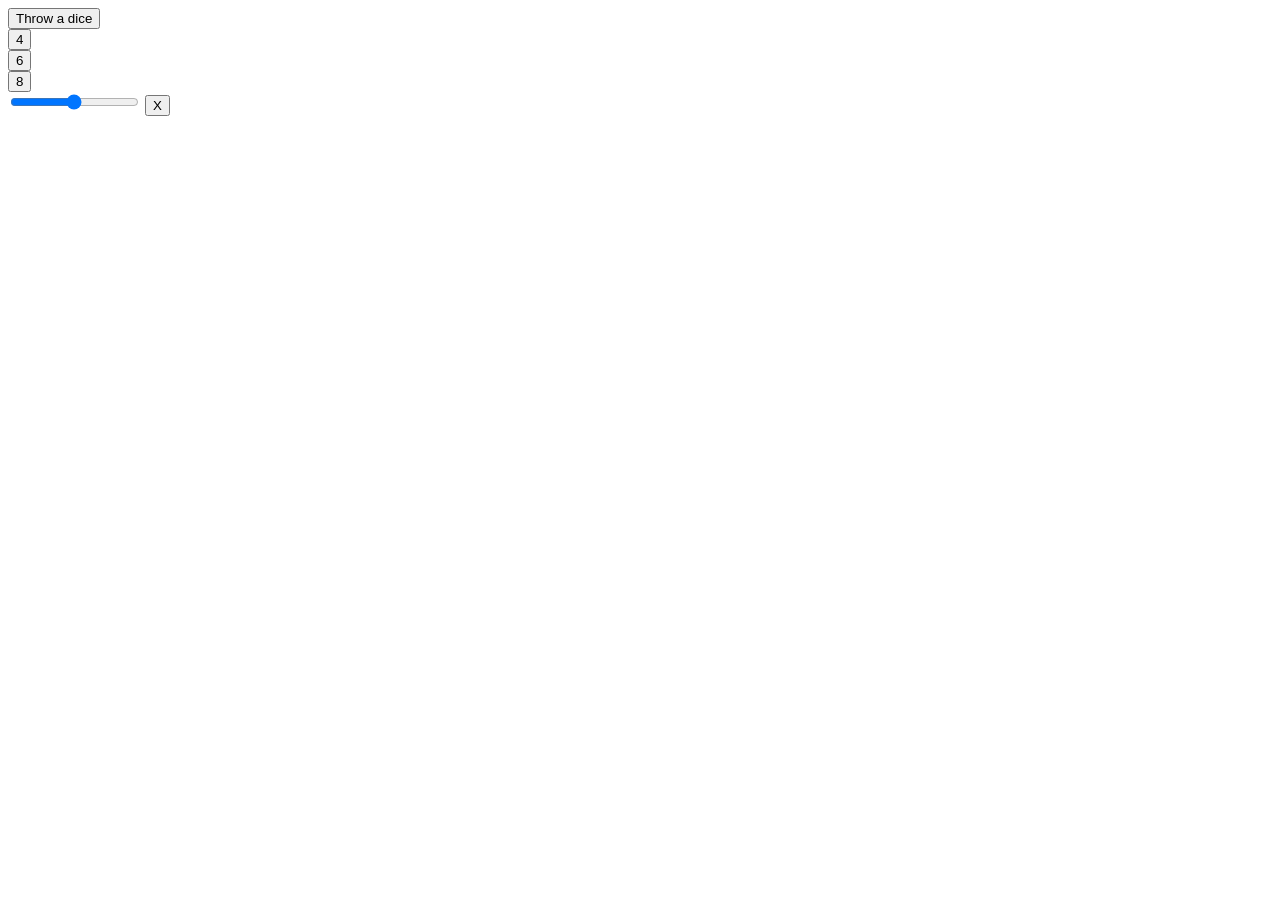
==== index.html @ 9ae0e4b1 "background color" ====
<!doctype html>

<head>
	<title>Throw a dice</title>
	<meta charset="utf-8">
	<meta name="author" content="Katharina Riesterer">
	<meta name="description" content="Here you can throw a dice">
	<script type="text/javascript" src="//wurfl.io/wurfl.js"></script> <!--for user agent sniffing-->
	<script src="script.js"></script>
	<!-- Stylesheet is dynamically loaded by JS function selectCSS() on page load.-->
</head>

<body onload="selectCSS();">

<button id="start" onClick="onClickStart('start');">Throw a dice</button>

<div class="table">
	<button id="dice4" class="dice" onClick="onClickStart('4');">4</button>
</div>

<div class="table">
	<button id="dice6" class="dice" onClick="onClickStart('6');">6</button>
</div>

<div class="table">
	<button id="dice8" class="dice" onClick="onClickStart('8');">8</button>
</div>

<div class="table">
	<input type="range" min="1" max="100" value="50" class="slider" id="slider" oninput="onSliderUpdate()">
	<button id="diceX" class="dice" onClick="onClickStart('X');">X</button>
</div>


</body>

</html>
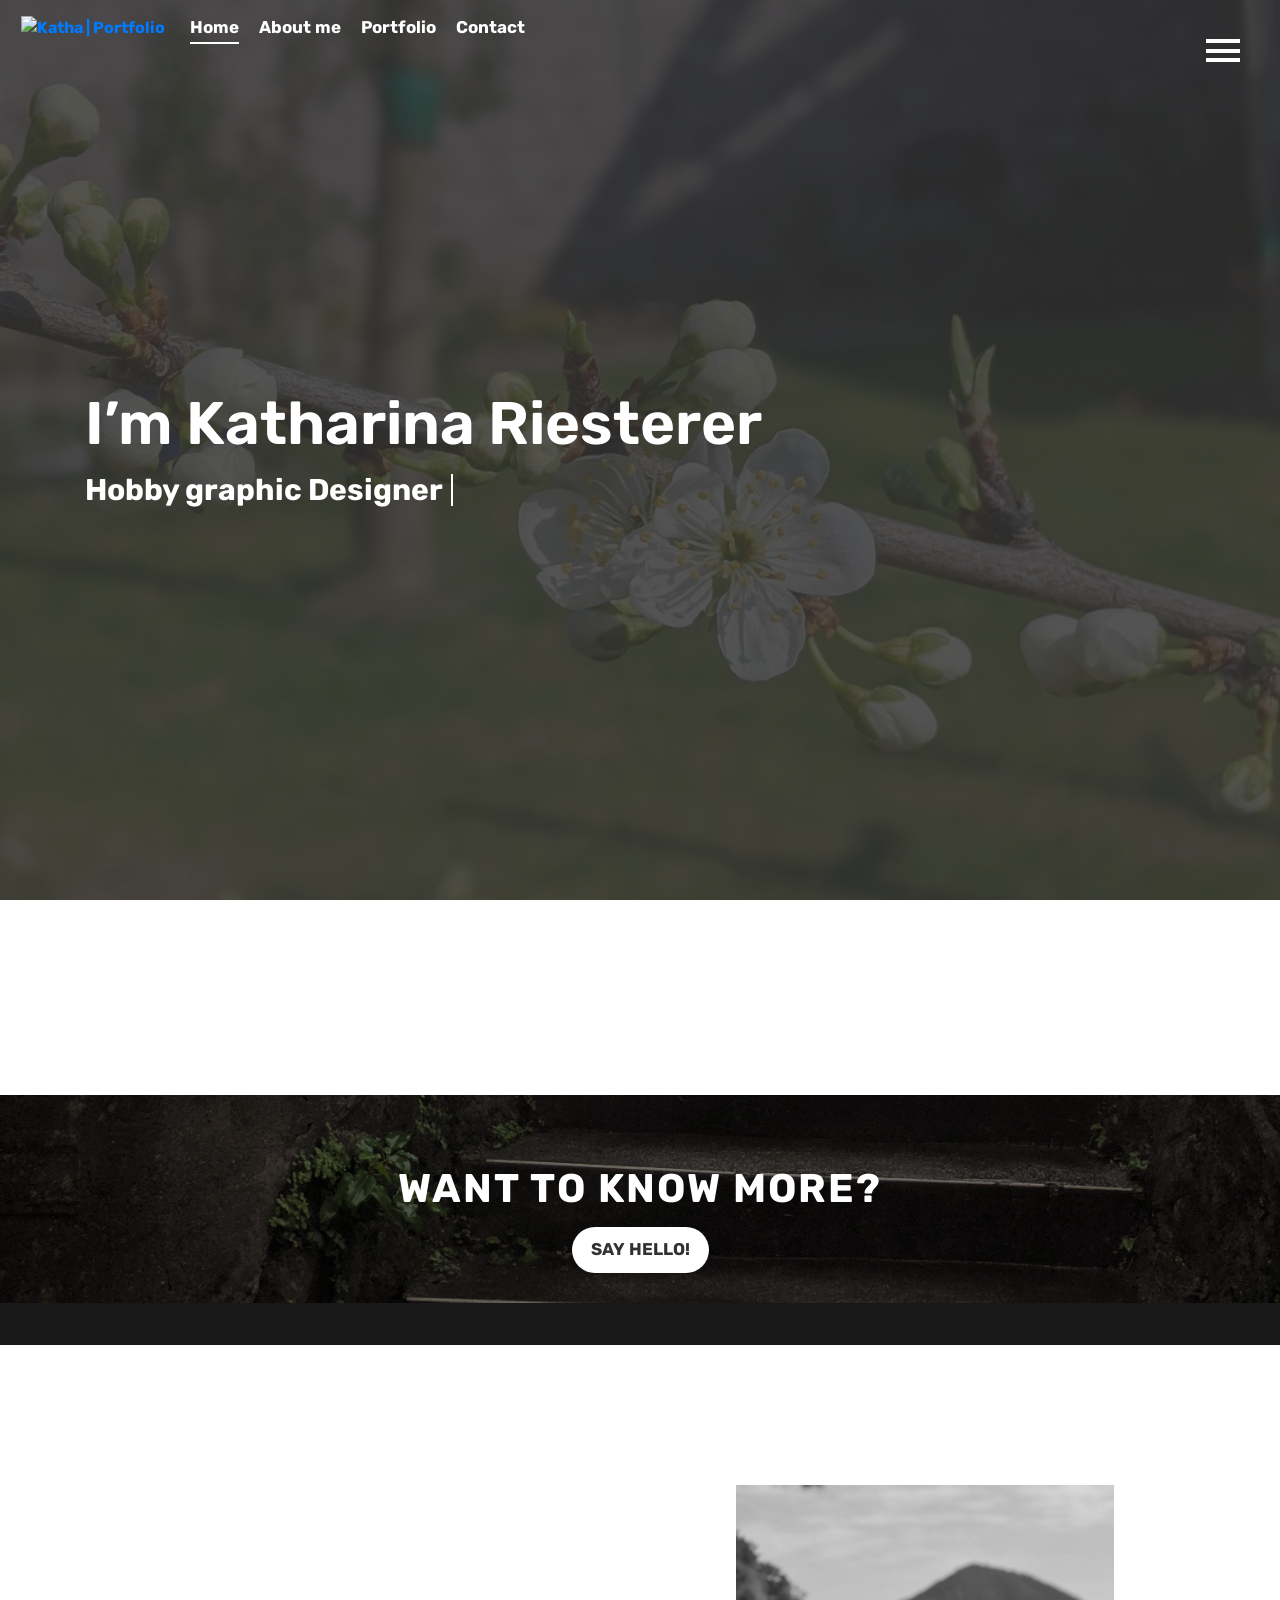
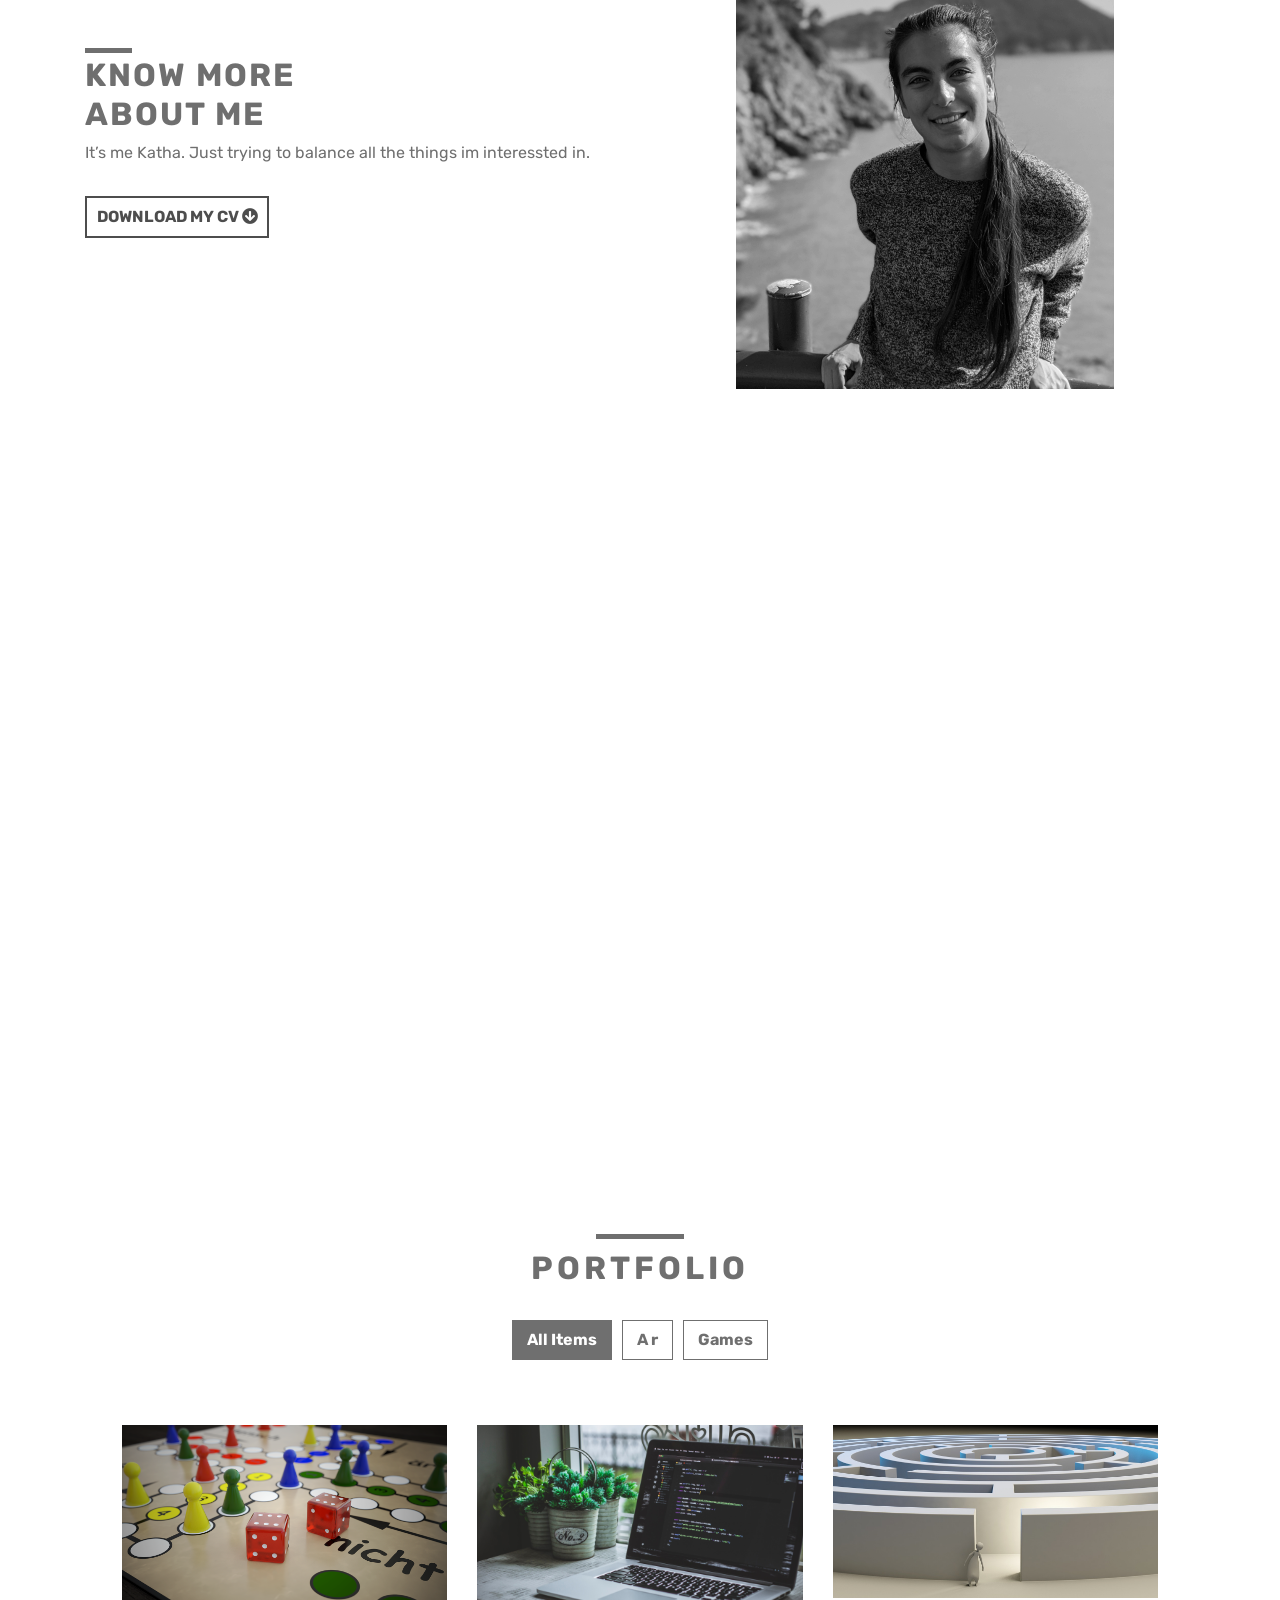
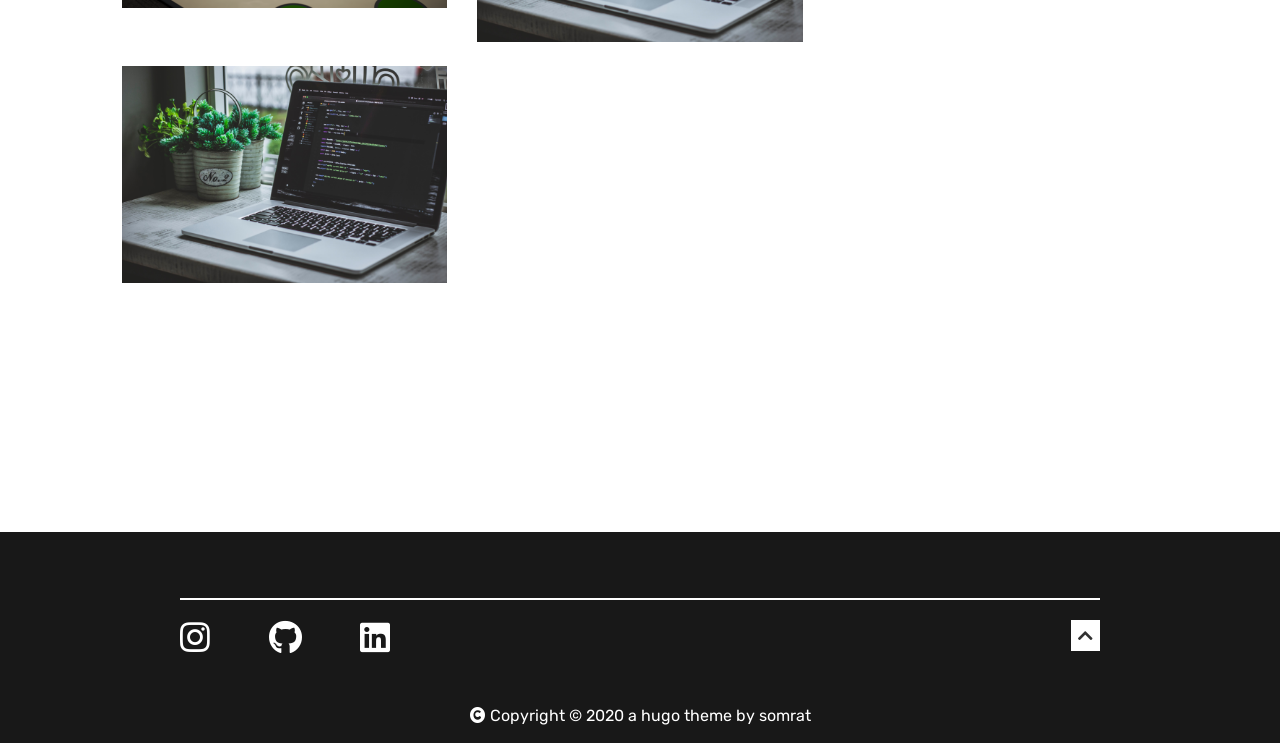
==== commit ae5a0666: "the new" ====
--- a/index.html
+++ b/index.html
@@ -1,37 +1,565 @@
-<!doctype html>
-
-<head>
-	<title>Throw a dice</title>
-	<meta charset="utf-8">
-	<meta name="author" content="Katharina Riesterer">
-	<meta name="description" content="Here you can throw a dice">
-	<script type="text/javascript" src="//wurfl.io/wurfl.js"></script> <!--for user agent sniffing-->
-	<script src="script.js"></script>
-	<!-- Stylesheet is dynamically loaded by JS function selectCSS() on page load.-->
-</head>
-
-<body onload="selectCSS();">
-
-<button id="start" onClick="onClickStart('start');">Throw a dice</button>
-
-<div class="table">
-	<button id="dice4" class="dice" onClick="onClickStart('4');">4</button>
+<!DOCTYPE html>
+<html lang="en-us"><head>
+  <meta charset="utf-8">
+  <title>Katha | Portfolio</title>
+
+  <!-- mobile responsive meta -->
+  <meta name="viewport" content="width=device-width, initial-scale=1, maximum-scale=1">
+  <meta name="description" content="This is meta description">
+  <meta name="author" content="somrat">
+  <meta name="generator" content="Hugo 0.79.0" />
+
+  <!-- plugins -->
+  
+  <link rel="stylesheet" href="https://KathaRies.github.io/plugins/bootstrap/bootstrap.min.css">
+  
+  <link rel="stylesheet" href="https://KathaRies.github.io/plugins/fontawesome/css/all.css">
+  
+  <link rel="stylesheet" href="https://KathaRies.github.io/plugins/hover/hover.css">
+  
+  <link rel="stylesheet" href="https://KathaRies.github.io/plugins/magnific-popup/magnific-popup.css">
+  
+  <link rel="stylesheet" href="https://KathaRies.github.io/plugins/owl-carousel/owl.carousel.min.css">
+  
+  <link rel="stylesheet" href="https://KathaRies.github.io/plugins/owl-carousel/owl.theme.default.min.css">
+  
+  <link rel="stylesheet" href="https://KathaRies.github.io/plugins/text-animation/text-animation.css">
+  
+  <link rel="stylesheet" href="https://fonts.googleapis.com/css?family=Rubik:300,400,500,700,900&amp;display=swap">
+  
+
+  <!-- Main Stylesheet -->
+  
+  <link rel="stylesheet" href="https://KathaRies.github.io/css/style.min.css" media="screen">
+
+  <!--Favicon-->
+  <link rel="shortcut icon" href="https://KathaRies.github.io/images/favicon.png" type="image/x-icon">
+  <link rel="icon" href="https://KathaRies.github.io/images/favicon.png" type="image/x-icon">
+
+</head><body>
+<!-- preloader start -->
+<div class="preloader">
+  
+  <img src="https://KathaRies.github.io/images/preloader.gif" alt="preloader">
+  
 </div>
-
-<div class="table">
-	<button id="dice6" class="dice" onClick="onClickStart('6');">6</button>
-</div>
-
-<div class="table">
-	<button id="dice8" class="dice" onClick="onClickStart('8');">8</button>
-</div>
-
-<div class="table">
-	<input type="range" min="1" max="100" value="50" class="slider" id="slider" oninput="onSliderUpdate()">
-	<button id="diceX" class="dice" onClick="onClickStart('X');">X</button>
-</div>
-
-
+<!-- preloader end -->
+
+
+
+
+
+<section class="menu menu-fix" id="menu">
+  <nav>
+    
+    <div class="menu-container">
+        <div class="desktop-menu-logo"><a href="/"><img class="img-fluid"
+              src="https://KathaRies.github.io" alt="Katha | Portfolio" id="desktop-logo"></a>
+        </div>
+      <ul class="desktop-menu list-inline mb-0" id="desktop-menu">
+        
+        <li class="menu-item hvr-underline-from-left 1"><a href="#home">Home</a></li>
+        
+        <li class="menu-item hvr-underline-from-left 2"><a href="#about">About me</a></li>
+        
+        <li class="menu-item hvr-underline-from-left 4"><a href="#portfolio">Portfolio</a></li>
+        
+        <li class="menu-item hvr-underline-from-left 6"><a href="#contact">Contact</a></li>
+        
+      </ul>
+      
+      
+
+      
+      <div class="mobile-menu">
+        <a class="menu-link">
+          <div class="mobile-menu-nav">
+            <span></span>
+            <span></span>
+            <span></span>
+          </div>
+        </a>
+        <div class="mobile-menu-logo"><a href="/"><img class="img-fluid"
+              src="https://KathaRies.github.io" alt="Katha | Portfolio"></a>
+        </div>
+        <div class="menu-slider">
+          <nav>
+            <ul class="mobile-menu-list">
+              
+              <li class="hvr-shutter-out-vertical mobile-menu-item 1"><a href="#home">Home</a></li>
+              
+              <li class="hvr-shutter-out-vertical mobile-menu-item 1"><a href="#about">About me</a></li>
+              
+              <li class="hvr-shutter-out-vertical mobile-menu-item 1"><a href="#portfolio">Portfolio</a></li>
+              
+              <li class="hvr-shutter-out-vertical mobile-menu-item 1"><a href="#contact">Contact</a></li>
+              
+            </ul>
+            
+            <ul class="mobile-menu-icons list-inline">
+              
+              <li><a href="https://www.instagram.com/katha.creates/"><i class="fab fa-instagram"></i></a></li>
+              
+              <li><a href="https://github.com/KathaRies"><i class="fab fa-github"></i></a></li>
+              
+              <li><a href="https://www.linkedin.com/in/katharina-riesterer-755841165/"><i class="fab fa-linkedin"></i></a></li>
+              
+            </ul>
+          </nav>
+        </div>
+      </div>
+    </div>
+  </nav>
+</section>
+
+
+
+<section class="header" id="home">
+  
+  <div class="slider-prev-button slider-button">
+    <i class="fa fa-angle-left"></i>
+  </div>
+  <div class="slider-next-button slider-button">
+    <i class="fa fa-angle-right"></i>
+  </div>
+  
+  <div class="owl-carousel owl-full-width owl-theme" id="background-slide">
+    
+    <div class="slider"><img class="img-fluid" src="https://KathaRies.github.io/images/slider/plants.jpg" alt="slider-background"></div>
+    
+    <div class="slider"><img class="img-fluid" src="https://KathaRies.github.io/images/slider/fall.jpg" alt="slider-background"></div>
+    
+    <div class="slider"><img class="img-fluid" src="https://KathaRies.github.io/images/slider/mountain.jpg" alt="slider-background"></div>
+    
+  </div>
+  <div class="container">
+    <div class="row content">
+      <div class="col-lg-8 col-lg-offset-2 col-sm-8 col-sm-offset-2 head-container">
+        <div class="head-holder">
+          <h1 class="introduction">I&rsquo;m Katharina Riesterer</h1>
+          <div class="animated-text">
+            <strong class="cd-headline clip">
+              <span class="cd-words-wrapper">
+                
+                <b  class="is-visible" >Pythonista</b>
+                
+                <b >Hobby graphic Designer</b>
+                
+                <b >Computer Visionary</b>
+                
+                <b >Blender Wannabe</b>
+                
+                <b >Plant lover</b>
+                
+              </span>
+            </strong>
+          </div>
+          
+        </div>
+      </div>
+    </div>
+  </div>
+  
+
+  
+  <div class="navigation-icon">
+    <input id="burger" type="checkbox" />
+    <label for="burger" class="burger-menu">
+      <span></span>
+      <span></span>
+      <span></span>
+    </label>
+  </div>
+  <div class="fullscreen-nav-container"
+    style="background-image: url('https://KathaRies.github.io/images/backgrounds/bay.jpg');">
+    <div class="container-fluid">
+      <div class="full-nav-container row">
+        <div class="full-nav-holder">
+          <div class="full-nav-content">
+            <div class="name">
+              <div class="first-name">Katharina</div>
+              <div class="last-name">Riesterer</div>
+            </div>
+            <div class="fulscreen-nav">
+              <ul class="list-inline fullscreen-nav-holder">
+                
+                <li><a class="text-uppercase" href="#home">Home</a></li>
+                
+                <li><a class="text-uppercase" href="#about">About me</a></li>
+                
+                <li><a class="text-uppercase" href="#portfolio">Portfolio</a></li>
+                
+                <li><a class="text-uppercase" href="#contact">Contact</a></li>
+                
+              </ul>
+            </div>
+            <div class="full-nav-icon-holder">
+              <ul class="full-nav-icons list-inline">
+                
+                <li><a href="https://www.instagram.com/katha.creates/"><i class="fab fa-instagram"></i></a></li>
+                
+                <li><a href="https://github.com/KathaRies"><i class="fab fa-github"></i></a></li>
+                
+                <li><a href="https://www.linkedin.com/in/katharina-riesterer-755841165/"><i class="fab fa-linkedin"></i></a></li>
+                
+              </ul>
+            </div>
+          </div>
+        </div>
+      </div>
+    </div>
+  </div>
+  
+</section>
+
+
+
+<section class="services" id="service">
+  
+
+  
+  
+  <div class="need-service wow fadeInUp" data-wow-duration="1.5s"
+    style="background-image: url('https://KathaRies.github.io/images/backgrounds/fog.jpg');">
+    <h1>WANT TO KNOW MORE?</h1>
+    
+    
+    
+    <a href="#contact">SAY HELLO!</a>
+    
+    
+  </div>
+  
+  
+</section>
+
+
+
+<section class="about-me" id="about">
+  <div class="container">
+    
+    
+    <div class="row about-me-holder">
+      <div class="col-lg-6 col-md-6 col-sm-6 about-me-text d-flex align-self-center">
+        <div class="text-holder wow fadeInUp" data-wow-duration="1.5s">
+          <h1>KNOW MORE <br> ABOUT ME</h1>
+          <p>It&rsquo;s me Katha. Just trying to balance all the things im interessted in.</p>
+          
+          
+
+          <a href="https://KathaRies.github.io" class="download-cv hvr-icon-hang" > DOWNLOAD MY CV &nbsp; &nbsp; &nbsp;</a>
+          
+          
+        </div>
+      </div>
+      
+      <div class="col-lg-6 col-sm-6 col-9 about-me-images wow fadeInUp" data-wow-duration="1.5s">
+        <img class="img-fluid" src="https://KathaRies.github.io/images/backgrounds/me.jpg" alt="about-me">
+      </div>
+      
+    </div>
+    
+    
+
+    <div class="row experience-skill">
+      
+      
+      <div class="col-lg-6 col-sm-6 col-11 experience wow fadeInUp" data-wow-duration="1.5s">
+        <h3>EXPERIENCE</h3>
+        <ul class="experience-chart">
+          
+          <li>
+            <div class="single-experience">
+              <h4>Bee Tracker</h4>
+               <span>Apic.ai |</span> 
+               <span>2020-2021</span> 
+               <p>Software engineering in python to achieve the best tracking of many bees.</p> 
+            </div>
+          </li>
+          
+          <li>
+            <div class="single-experience">
+              <h4>Research Assistant</h4>
+               <span>KIT - IPR |</span> 
+               <span>2018-2019</span> 
+               <p>Helping a hololens and a robot to find each other.</p> 
+            </div>
+          </li>
+          
+          <li>
+            <div class="single-experience">
+              <h4>CS Major</h4>
+               <span>KIT, KAIST |</span> 
+               <span>2008-2021</span> 
+               <p>studying</p> 
+            </div>
+          </li>
+          
+        </ul>
+      </div>
+      
+      
+
+      
+      
+      <div class="col-lg-6 col-sm-6 col-11 skill wow fadeInUp" data-wow-duration="1.5s">
+        <h3>SKILL</h3>
+        <div class="skill-progress-bar">
+          
+          <div class="clearfix">
+            <span class="skillbar-title">Python</span>
+            
+            <span class="skill-bar-percent">50%</span>
+            
+            <div class="skillbar" data-percent="50%">
+              <div class="skillbar-bar"></div>
+            </div>
+          </div>
+          
+          <div class="clearfix">
+            <span class="skillbar-title">Graphic and Motion Design</span>
+            
+            <span class="skill-bar-percent">15%</span>
+            
+            <div class="skillbar" data-percent="15%">
+              <div class="skillbar-bar"></div>
+            </div>
+          </div>
+          
+          <div class="clearfix">
+            <span class="skillbar-title">Computer Vision</span>
+            
+            <span class="skill-bar-percent">30%</span>
+            
+            <div class="skillbar" data-percent="30%">
+              <div class="skillbar-bar"></div>
+            </div>
+          </div>
+          
+          <div class="clearfix">
+            <span class="skillbar-title">AR - VR</span>
+            
+            <span class="skill-bar-percent">20%</span>
+            
+            <div class="skillbar" data-percent="20%">
+              <div class="skillbar-bar"></div>
+            </div>
+          </div>
+          
+          <div class="clearfix">
+            <span class="skillbar-title">Startups Karlsruhe</span>
+            
+            <span class="skill-bar-percent">40%</span>
+            
+            <div class="skillbar" data-percent="40%">
+              <div class="skillbar-bar"></div>
+            </div>
+          </div>
+          
+        </div>
+      </div>
+      
+      
+    </div>
+  </div>
+</section>
+
+
+
+<section class="certifications" id="certification">
+  
+
+</section>
+
+
+
+
+
+<section class="portfolio" id="portfolio">
+  <div class="container-fluid text-center">
+    <div class="row portfolio-holder text-left">
+      <div class="col-12 text-center">
+        <h1 class="wow fadeInUp" data-wow-duration="1.5s">PORTFOLIO</h1>
+        <div class="filtering wow fadeInUp" data-wow-duration="1.5s">
+          <ul class="portfolio-navigation">
+            <li data-filter="all" class="hvr-sweep-to-right active">All Items</li>
+            
+            
+            
+            
+            
+            
+            
+            
+            
+            
+            
+            <li data-filter="ar" class="hvr-sweep-to-right">A r</li>
+            
+            <li data-filter="games" class="hvr-sweep-to-right">Games</li>
+            
+          </ul>
+        </div>
+      </div>
+      <div class="col-lg-10 col-md-10 col-sm-10 col-10 mx-auto">
+        <div class="row filtr-container wow fadeInUp list" data-wow-duration="1.5s">
+          
+          <div class="col-lg-4 col-md-6 col-sm-6 col-12 filtr-item" data-category="ar">
+            <div class="item-holder">
+              <a href="https://KathaRies.github.io/images/portfolio/arludo.png" title="AR  LUDO">
+                  <img src="https://KathaRies.github.io/images/portfolio/arludo.png" alt="AR  LUDO">
+                <div class="item-caption">
+                  <h2>AR <br> LUDO</h2>
+                  <p>AR</p>
+                  <div class="item-created">Dec 2019</div>
+                </div>
+              </a>
+            </div>
+          </div>
+          
+          <div class="col-lg-4 col-md-6 col-sm-6 col-12 filtr-item" data-category="games">
+            <div class="item-holder">
+              <a href="https://KathaRies.github.io/images/portfolio/item1.jpg" title="Walk ">
+                  <img src="https://KathaRies.github.io/images/portfolio/item1.jpg" alt="Walk ">
+                <div class="item-caption">
+                  <h2>Walk <br></h2>
+                  <p>Games</p>
+                  <div class="item-created">Dec 2016</div>
+                </div>
+              </a>
+            </div>
+          </div>
+          
+          <div class="col-lg-4 col-md-6 col-sm-6 col-12 filtr-item" data-category="games">
+            <div class="item-holder">
+              <a href="https://KathaRies.github.io/images/portfolio/maze.jpg" title="aMaze ">
+                  <img src="https://KathaRies.github.io/images/portfolio/maze.jpg" alt="aMaze ">
+                <div class="item-caption">
+                  <h2>aMaze <br></h2>
+                  <p>Games</p>
+                  <div class="item-created">Mar 2018</div>
+                </div>
+              </a>
+            </div>
+          </div>
+          
+          <div class="col-lg-4 col-md-6 col-sm-6 col-12 filtr-item" data-category="games">
+            <div class="item-holder">
+              <a href="https://KathaRies.github.io/images/portfolio/item1.jpg" title="Flight  Game">
+                  <img src="https://KathaRies.github.io/images/portfolio/item1.jpg" alt="Flight  Game">
+                <div class="item-caption">
+                  <h2>Flight <br> Game</h2>
+                  <p>Games</p>
+                  <div class="item-created">Dec 2019</div>
+                </div>
+              </a>
+            </div>
+          </div>
+          
+        </div>
+      </div>
+    </div>
+  </div>
+</section>
+
+
+
+
+
+
+
+        
+        
+        <div class="fun-facts wow fadeInUp" data-wow-duration="1.5s">
+          
+          <div class="fun-fact-holder">
+            <img class="img-fluid" src="https://KathaRies.github.io/images/icons/works.png" alt="HANDS TO WORK">
+            <p class="fact-counter count" data-count="100">0</p>
+            <p>HANDS TO WORK</p>
+          </div>
+          
+          <div class="fun-fact-holder">
+            <img class="img-fluid" src="https://KathaRies.github.io/images/icons/happy.png" alt="STARTED CLIENT">
+            <p class="fact-counter count" data-count="200">0</p>
+            <p>STARTED CLIENT</p>
+          </div>
+          
+          <div class="fun-fact-holder">
+            <img class="img-fluid" src="https://KathaRies.github.io/images/icons/project.png" alt="FINISHED PROJECT">
+            <p class="fact-counter count" data-count="250">0</p>
+            <p>FINISHED PROJECT</p>
+          </div>
+          
+          <div class="fun-fact-holder">
+            <img class="img-fluid" src="https://KathaRies.github.io/images/icons/coffee.png" alt="CUPS OF TEA">
+            <p class="fact-counter count" data-count="150">0</p>
+            <p>CUPS OF TEA</p>
+          </div>
+          
+        </div>
+      </div>
+    </div>
+  </div>
+</section>
+
+
+
+
+
+
+<section class="contact" id="contact">
+  <div class="container">
+    
+    <div class="row">
+      <div class="footer col-lg-10 offset-lg-1">
+        <hr>
+        <ul class="footer-icons list-inline">
+          
+          <li><a href="https://www.instagram.com/katha.creates/" target="_blank"><i class="fab fa-instagram fa-inverse fa-2x"></i></a></li>
+          
+          <li><a href="https://github.com/KathaRies" target="_blank"><i class="fab fa-github fa-inverse fa-2x"></i></a></li>
+          
+          <li><a href="https://www.linkedin.com/in/katharina-riesterer-755841165/" target="_blank"><i class="fab fa-linkedin fa-inverse fa-2x"></i></a></li>
+          
+        </ul>
+        <div class="to-top">
+          <a href="#home"><i class="fa fa-chevron-up"></i></a>
+        </div>
+        <div class="credit">
+          <i class="fas fa-copyright"></i> Copyright © 2020 a hugo theme by <a href="https://somrat.netlify.com">somrat</a>
+        </div>
+      </div>
+    </div>
+  </div>
+</section>
+
+
+
+
+<!-- JS Plugins -->
+
+<script src="https://KathaRies.github.io/plugins/jQuery/jquery.min.js"></script>
+
+<script src="https://KathaRies.github.io/plugins/bootstrap/bootstrap.min.js"></script>
+
+<script src="https://KathaRies.github.io/plugins/wow.min.js"></script>
+
+<script src="https://KathaRies.github.io/plugins/text-animation/text-animation.js"></script>
+
+<script src="https://KathaRies.github.io/plugins/jquery.waypoints.min.js"></script>
+
+<script src="https://KathaRies.github.io/plugins/filterizr/jquery.filterizr.min.js"></script>
+
+<script src="https://KathaRies.github.io/plugins/magnific-popup/jquery.magnific-popup.min.js"></script>
+
+<script src="https://KathaRies.github.io/plugins/owl-carousel/owl.carousel.min.js"></script>
+
+
+<!-- Main Script -->
+
+<script src="https://KathaRies.github.io/js/script.min.js"></script>
+
+<!-- google analytics -->
 </body>
 
 </html>
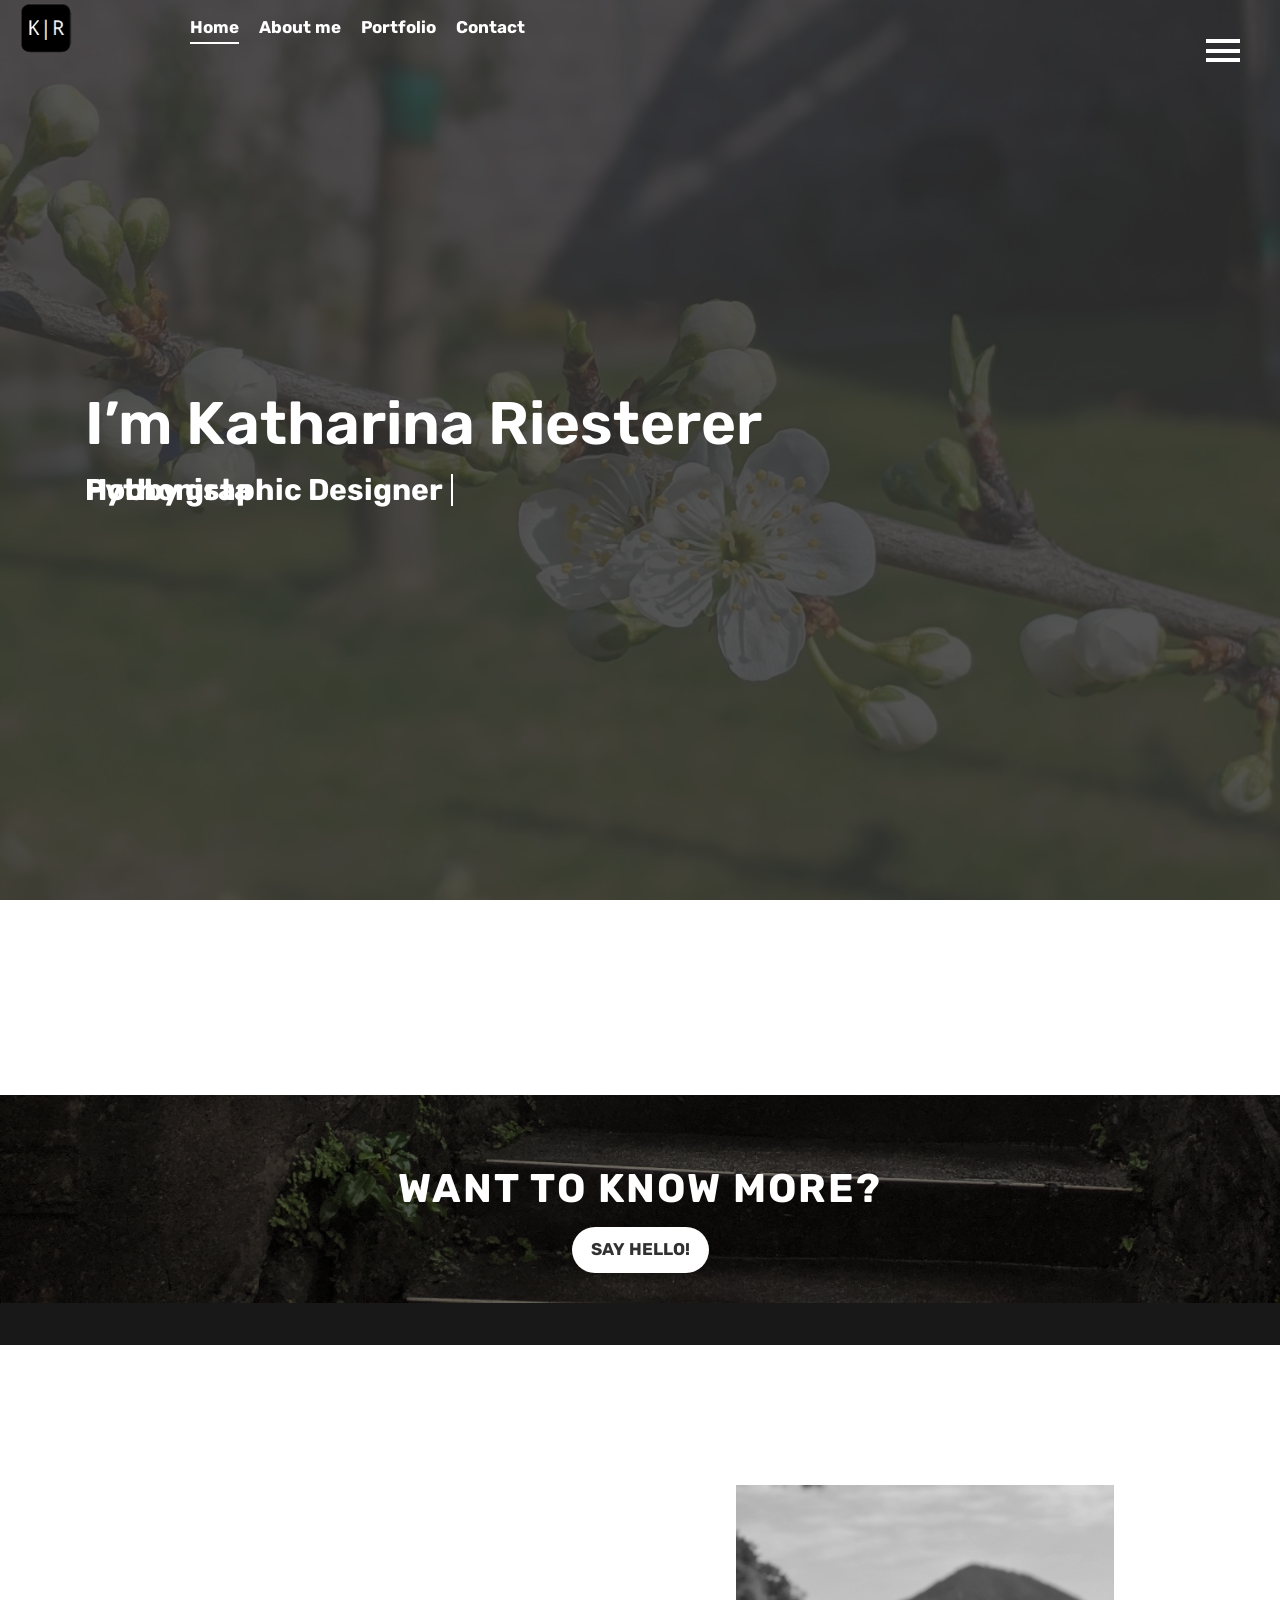
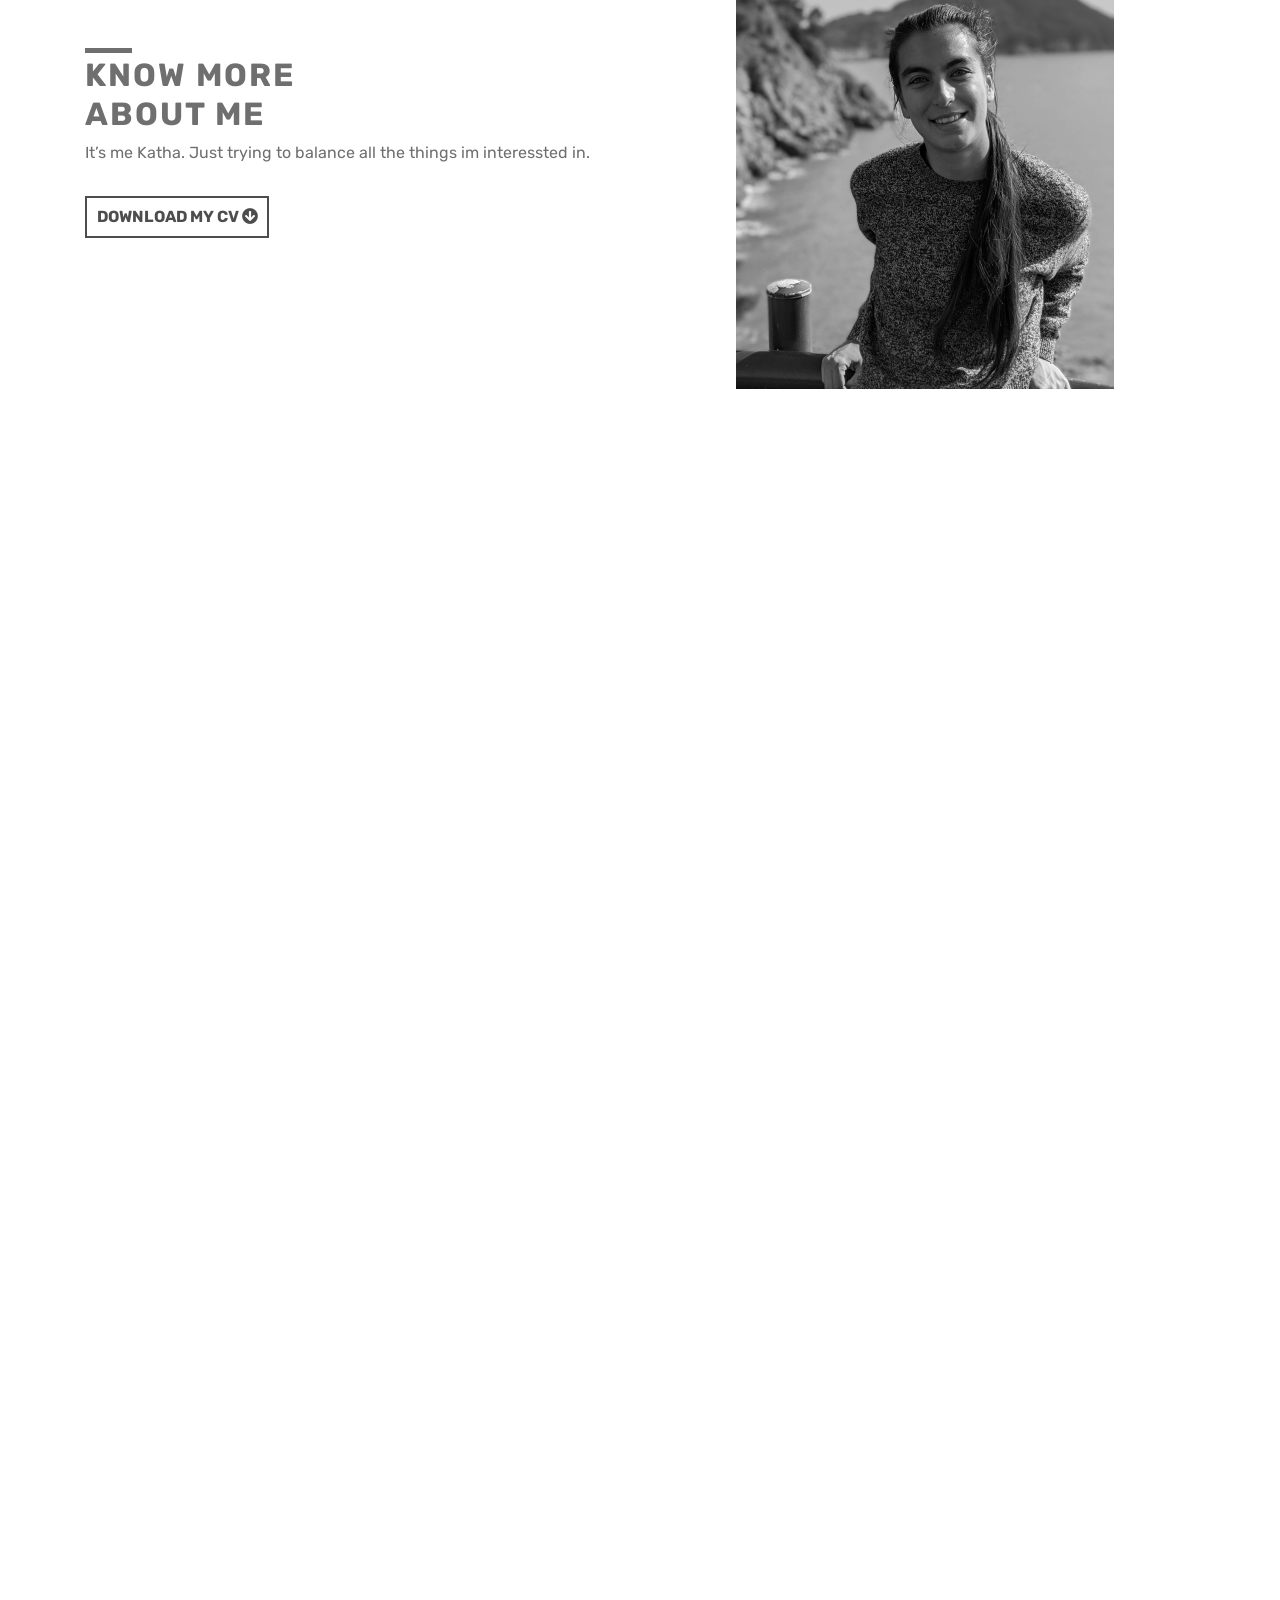
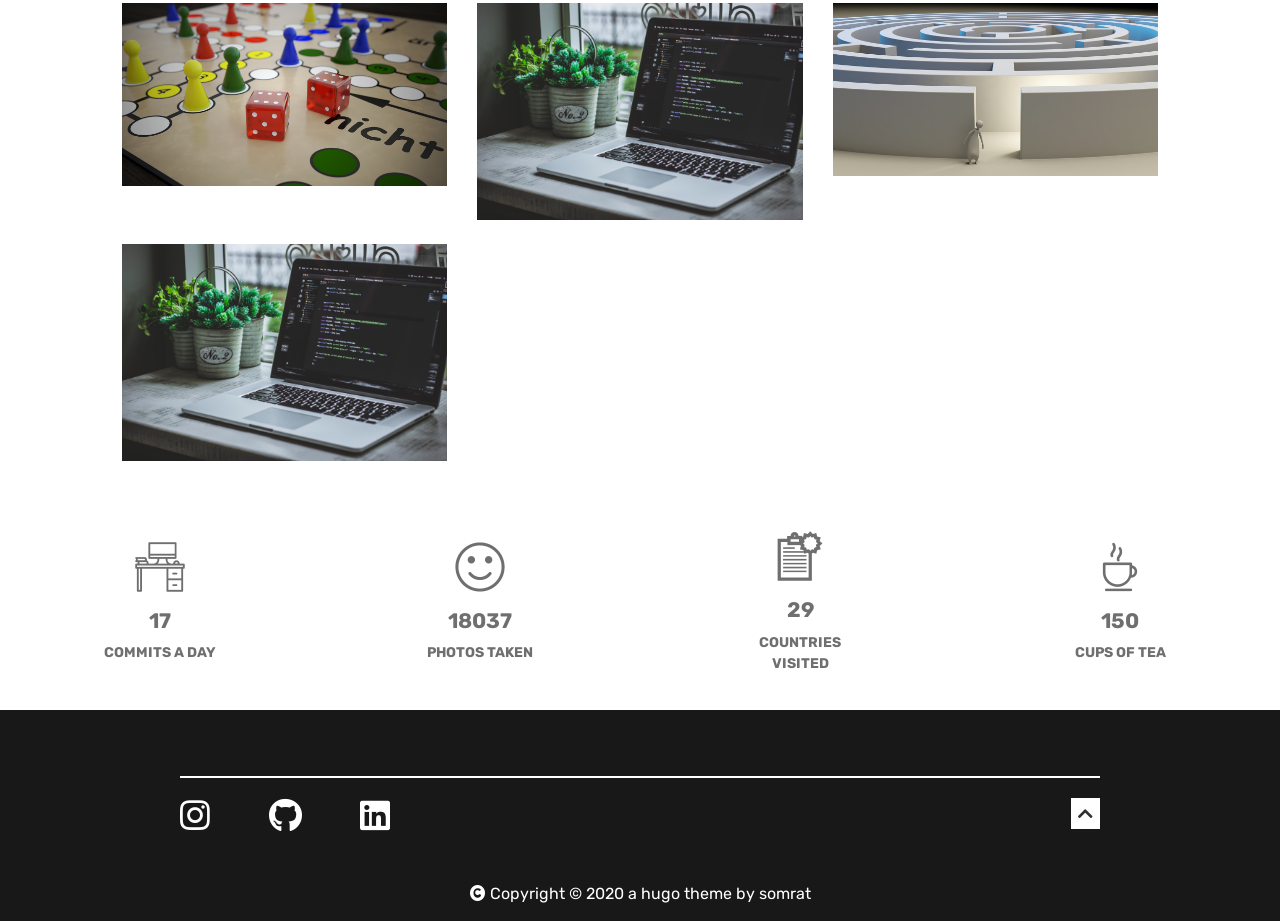
==== commit a0356e74: "add kr logo" ====
--- a/index.html
+++ b/index.html
@@ -54,7 +54,7 @@
     
     <div class="menu-container">
         <div class="desktop-menu-logo"><a href="/"><img class="img-fluid"
-              src="https://KathaRies.github.io" alt="Katha | Portfolio" id="desktop-logo"></a>
+              src="https://KathaRies.github.io/images/favicon.png" alt="Katha | Portfolio" id="desktop-logo"></a>
         </div>
       <ul class="desktop-menu list-inline mb-0" id="desktop-menu">
         
@@ -80,7 +80,7 @@
           </div>
         </a>
         <div class="mobile-menu-logo"><a href="/"><img class="img-fluid"
-              src="https://KathaRies.github.io" alt="Katha | Portfolio"></a>
+              src="https://KathaRies.github.io/images/favicon.png" alt="Katha | Portfolio"></a>
         </div>
         <div class="menu-slider">
           <nav>
@@ -150,6 +150,8 @@
                 <b >Blender Wannabe</b>
                 
                 <b >Plant lover</b>
+
+                <b >Kubernetes beginner</b>
                 
               </span>
             </strong>
@@ -267,6 +269,15 @@
       <div class="col-lg-6 col-sm-6 col-11 experience wow fadeInUp" data-wow-duration="1.5s">
         <h3>EXPERIENCE</h3>
         <ul class="experience-chart">
+
+          <li>
+            <div class="single-experience">
+              <h4>Web Engineer</h4>
+               <span>codesphere.com |</span> 
+               <span>2022-present</span> 
+               <p>Deploying pools of pods in kubernetes.</p> 
+            </div>
+          </li>
           
           <li>
             <div class="single-experience">
@@ -305,13 +316,33 @@
       <div class="col-lg-6 col-sm-6 col-11 skill wow fadeInUp" data-wow-duration="1.5s">
         <h3>SKILL</h3>
         <div class="skill-progress-bar">
+
+          <div class="clearfix">
+            <span class="skillbar-title">Kubernetes</span>
+            
+            <span class="skill-bar-percent">50%</span>
+            
+            <div class="skillbar" data-percent="50%">
+              <div class="skillbar-bar"></div>
+            </div>
+          </div>
+
+          <div class="clearfix">
+            <span class="skillbar-title">Typescript</span>
+            
+            <span class="skill-bar-percent">60%</span>
+            
+            <div class="skillbar" data-percent="60%">
+              <div class="skillbar-bar"></div>
+            </div>
+          </div>
           
           <div class="clearfix">
             <span class="skillbar-title">Python</span>
             
-            <span class="skill-bar-percent">50%</span>
-            
-            <div class="skillbar" data-percent="50%">
+            <span class="skill-bar-percent">70%</span>
+            
+            <div class="skillbar" data-percent="70%">
               <div class="skillbar-bar"></div>
             </div>
           </div>
@@ -383,16 +414,6 @@
         <div class="filtering wow fadeInUp" data-wow-duration="1.5s">
           <ul class="portfolio-navigation">
             <li data-filter="all" class="hvr-sweep-to-right active">All Items</li>
-            
-            
-            
-            
-            
-            
-            
-            
-            
-            
             
             <li data-filter="ar" class="hvr-sweep-to-right">A r</li>
             
@@ -473,21 +494,21 @@
         <div class="fun-facts wow fadeInUp" data-wow-duration="1.5s">
           
           <div class="fun-fact-holder">
-            <img class="img-fluid" src="https://KathaRies.github.io/images/icons/works.png" alt="HANDS TO WORK">
-            <p class="fact-counter count" data-count="100">0</p>
-            <p>HANDS TO WORK</p>
+            <img class="img-fluid" src="https://KathaRies.github.io/images/icons/works.png" alt="COMMITS A DAY">
+            <p class="fact-counter count" data-count="17">0</p>
+            <p>COMMITS A DAY</p>
           </div>
           
           <div class="fun-fact-holder">
-            <img class="img-fluid" src="https://KathaRies.github.io/images/icons/happy.png" alt="STARTED CLIENT">
-            <p class="fact-counter count" data-count="200">0</p>
-            <p>STARTED CLIENT</p>
+            <img class="img-fluid" src="https://KathaRies.github.io/images/icons/happy.png" alt="PHOTOS TAKEN">
+            <p class="fact-counter count" data-count="18037">0</p>
+            <p>PHOTOS TAKEN</p>
           </div>
           
           <div class="fun-fact-holder">
-            <img class="img-fluid" src="https://KathaRies.github.io/images/icons/project.png" alt="FINISHED PROJECT">
-            <p class="fact-counter count" data-count="250">0</p>
-            <p>FINISHED PROJECT</p>
+            <img class="img-fluid" src="https://KathaRies.github.io/images/icons/project.png" alt="COUNTRIES VISITED">
+            <p class="fact-counter count" data-count="29">0</p>
+            <p>COUNTRIES VISITED</p>
           </div>
           
           <div class="fun-fact-holder">
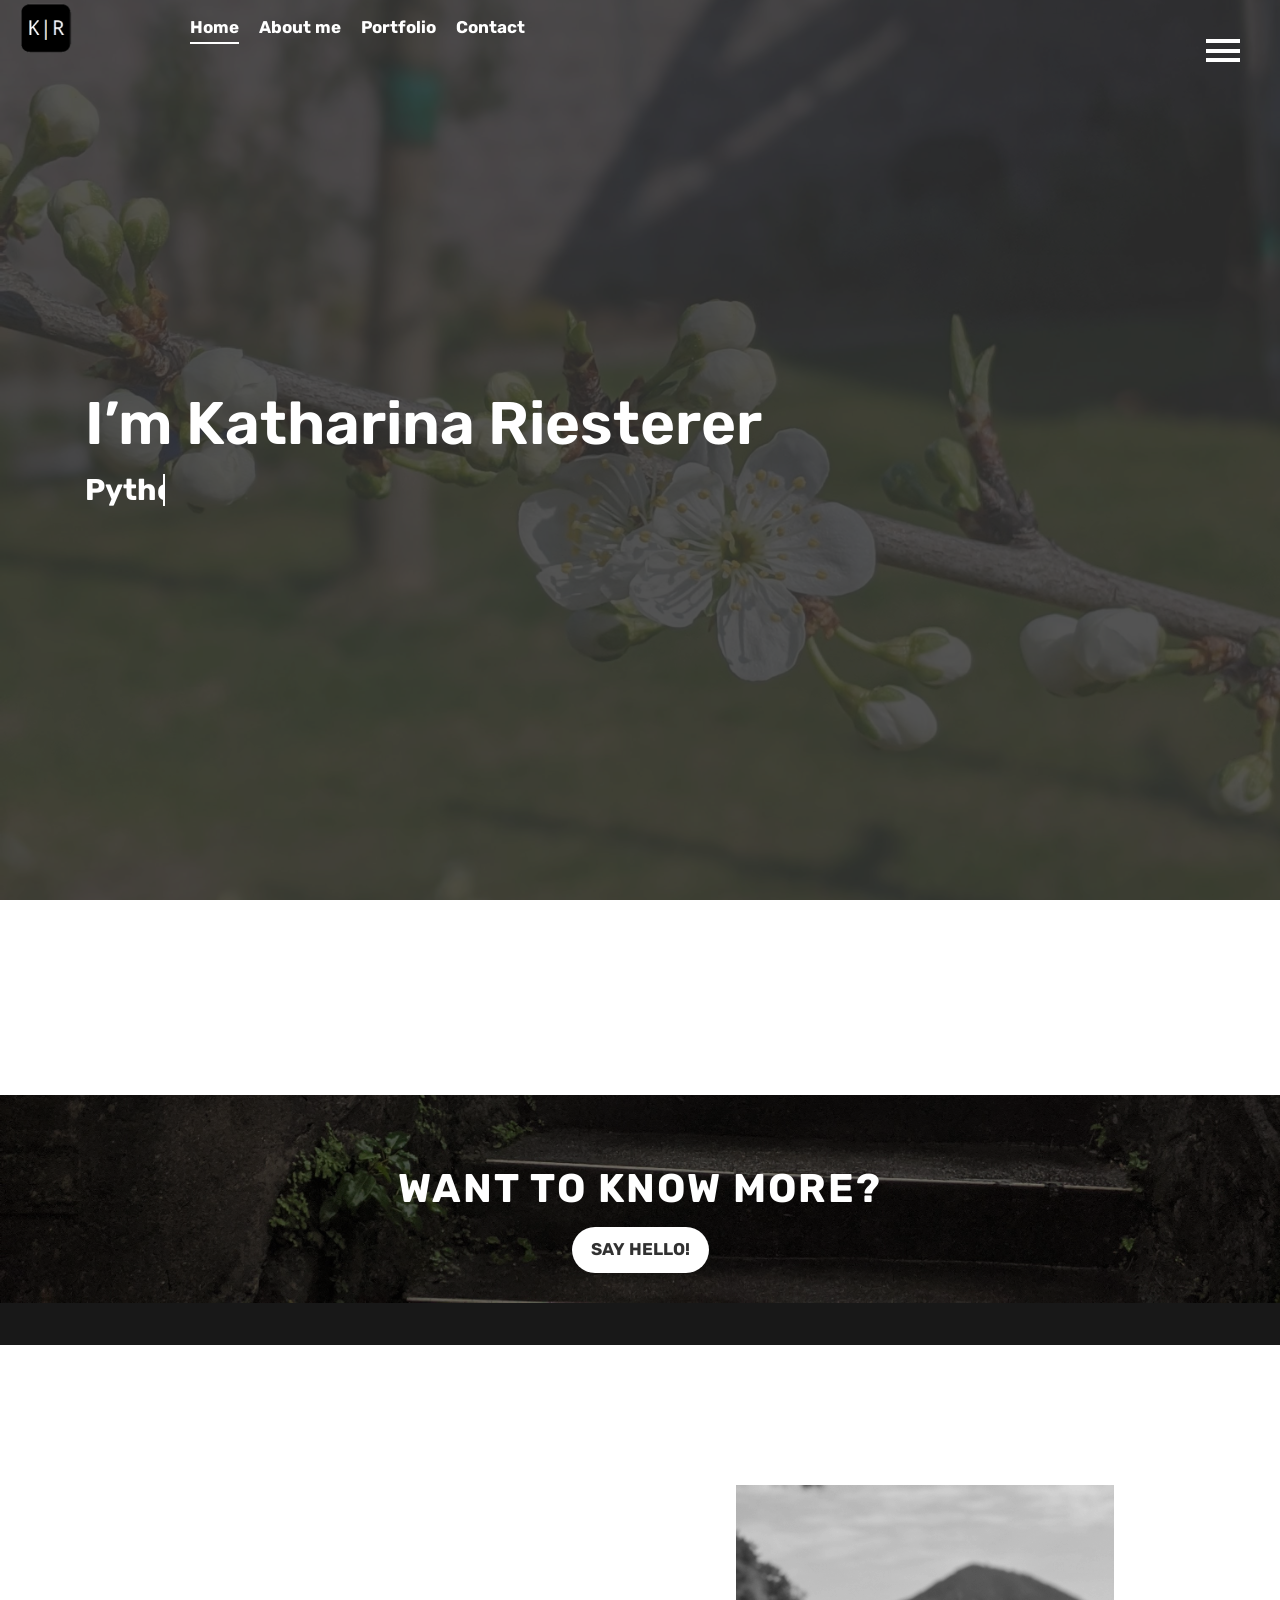
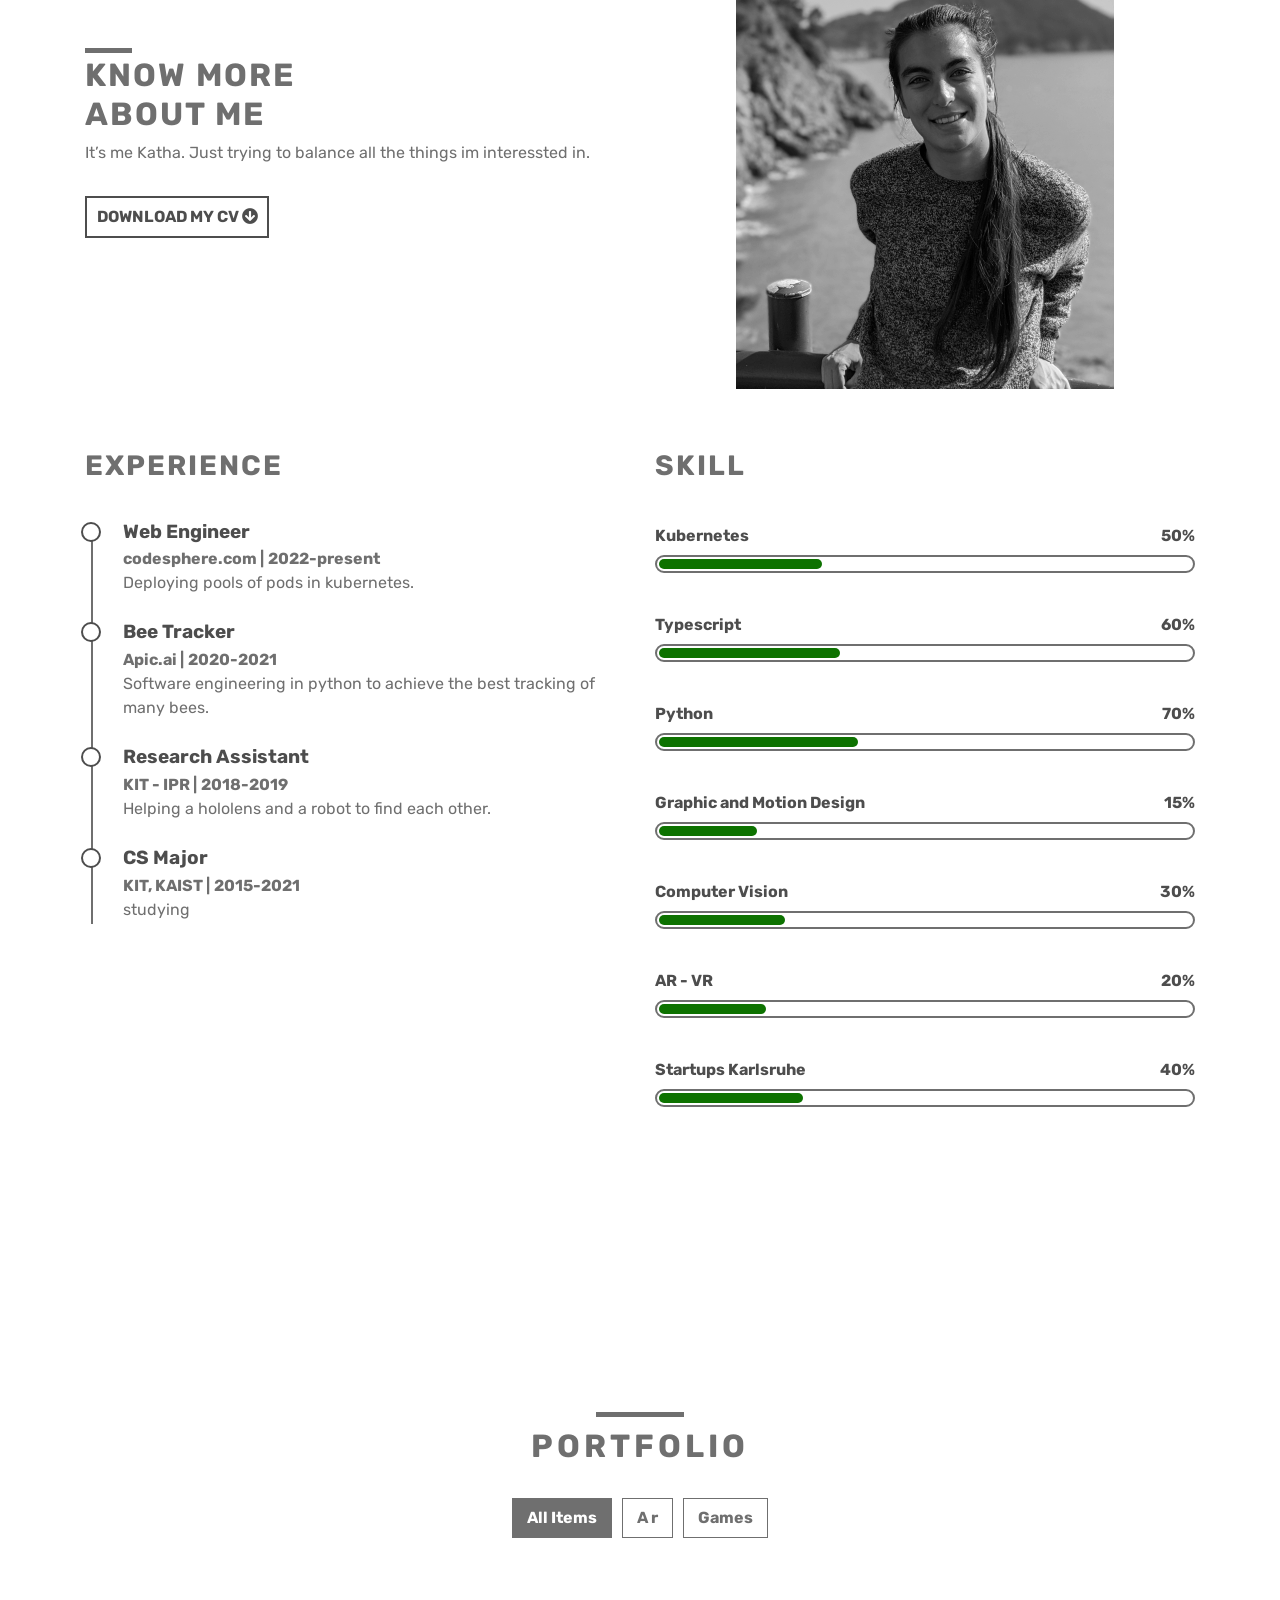
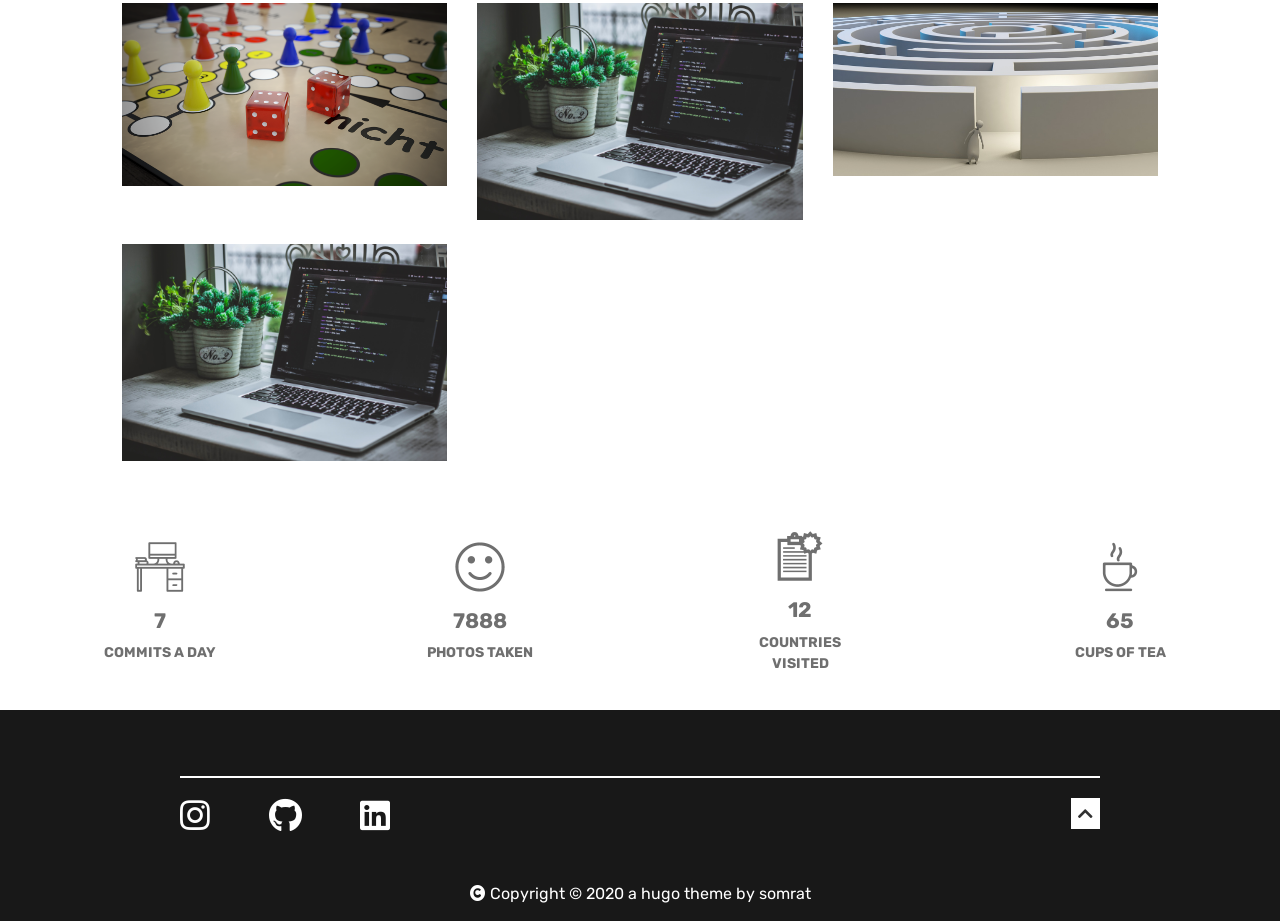
==== commit 84022ea0: "fix uni date" ====
--- a/index.html
+++ b/index.html
@@ -301,7 +301,7 @@
             <div class="single-experience">
               <h4>CS Major</h4>
                <span>KIT, KAIST |</span> 
-               <span>2008-2021</span> 
+               <span>2015-2021</span> 
                <p>studying</p> 
             </div>
           </li>
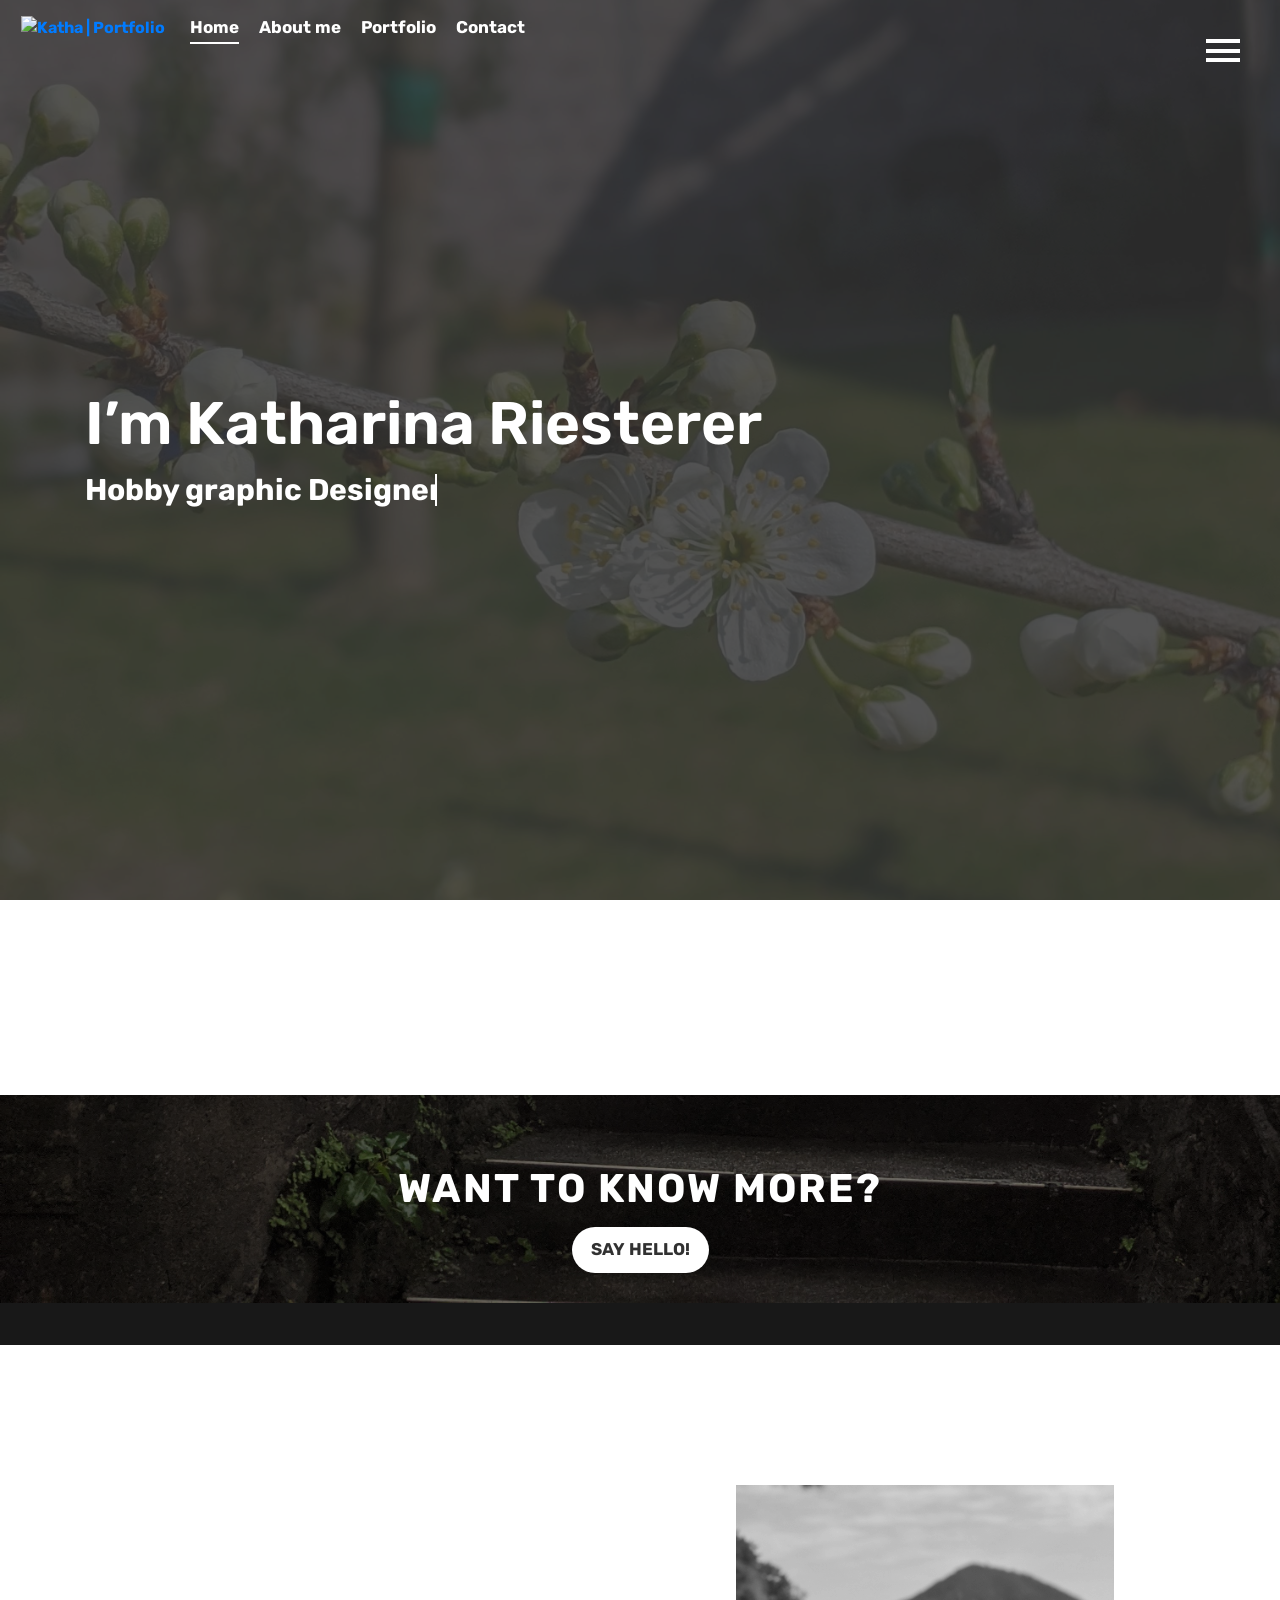
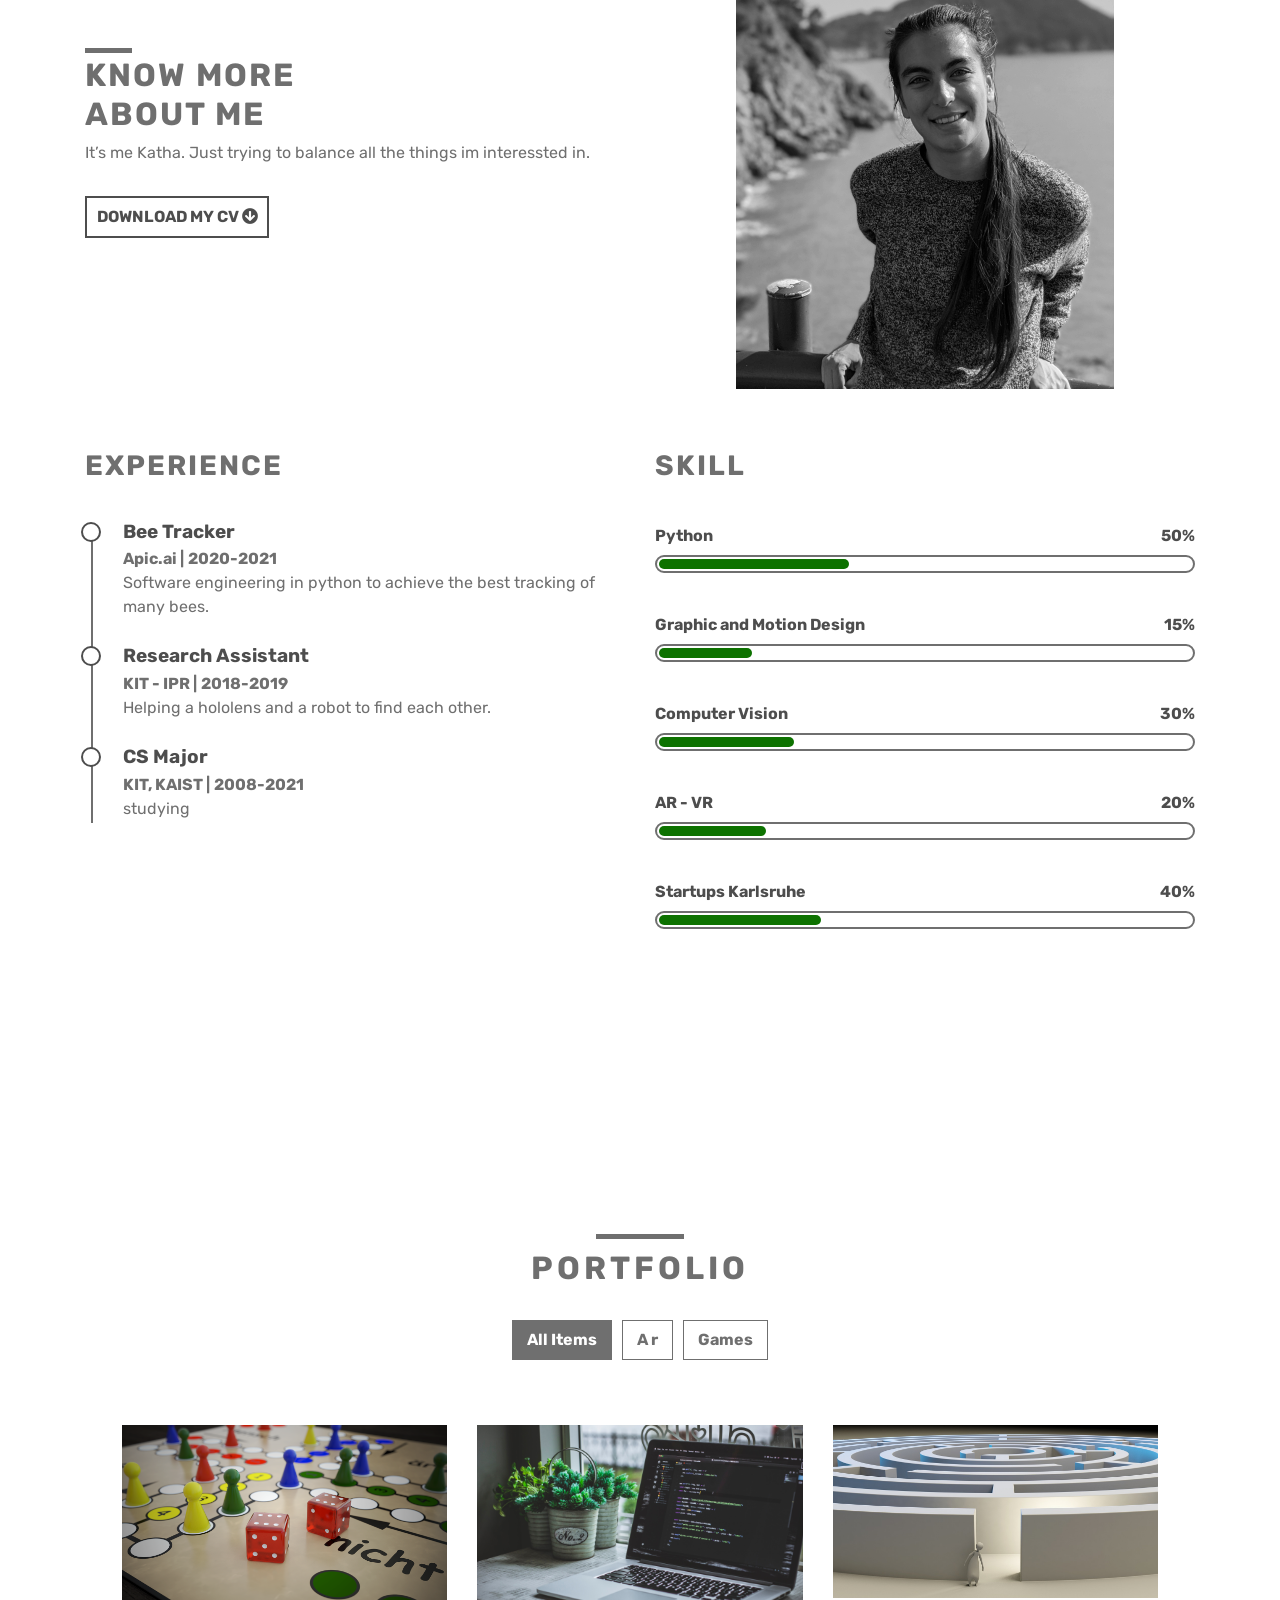
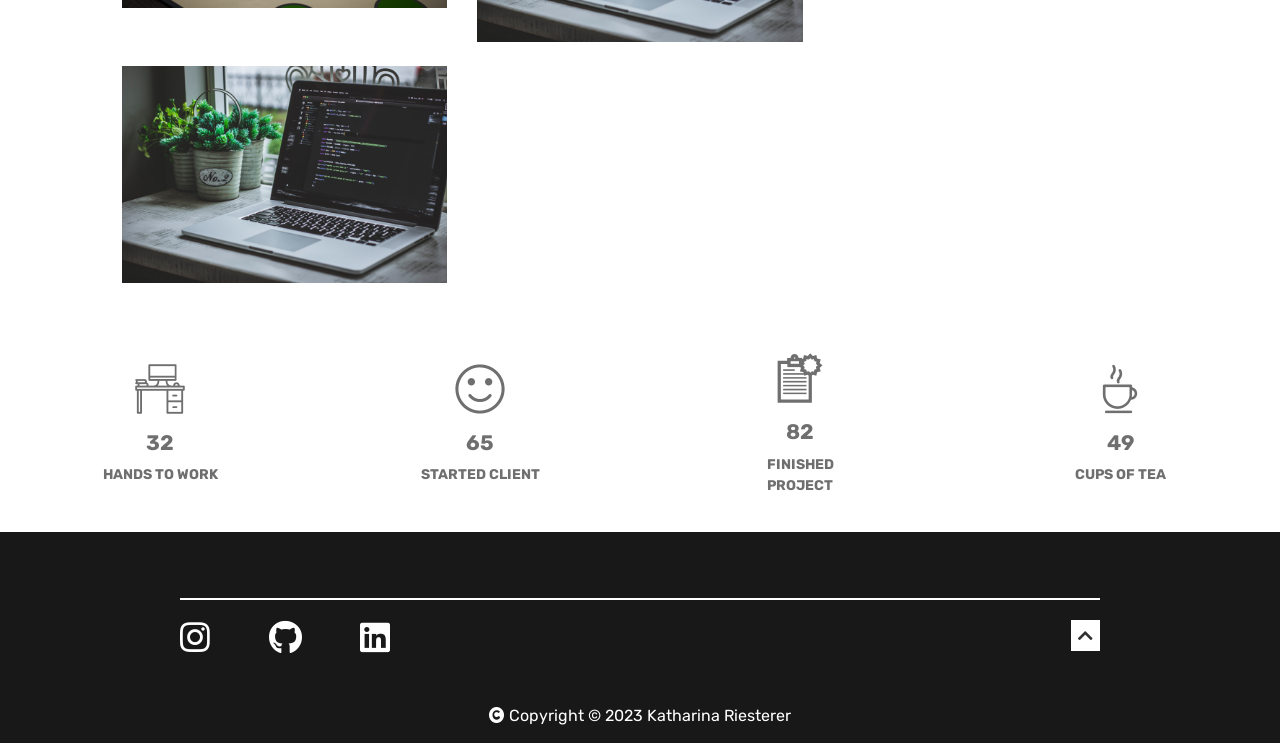
==== commit e07f2fba: "copyright" ====
--- a/index.html
+++ b/index.html
@@ -54,7 +54,7 @@
     
     <div class="menu-container">
         <div class="desktop-menu-logo"><a href="/"><img class="img-fluid"
-              src="https://KathaRies.github.io/images/favicon.png" alt="Katha | Portfolio" id="desktop-logo"></a>
+              src="https://KathaRies.github.io" alt="Katha | Portfolio" id="desktop-logo"></a>
         </div>
       <ul class="desktop-menu list-inline mb-0" id="desktop-menu">
         
@@ -80,7 +80,7 @@
           </div>
         </a>
         <div class="mobile-menu-logo"><a href="/"><img class="img-fluid"
-              src="https://KathaRies.github.io/images/favicon.png" alt="Katha | Portfolio"></a>
+              src="https://KathaRies.github.io" alt="Katha | Portfolio"></a>
         </div>
         <div class="menu-slider">
           <nav>
@@ -150,8 +150,6 @@
                 <b >Blender Wannabe</b>
                 
                 <b >Plant lover</b>
-
-                <b >Kubernetes beginner</b>
                 
               </span>
             </strong>
@@ -269,15 +267,6 @@
       <div class="col-lg-6 col-sm-6 col-11 experience wow fadeInUp" data-wow-duration="1.5s">
         <h3>EXPERIENCE</h3>
         <ul class="experience-chart">
-
-          <li>
-            <div class="single-experience">
-              <h4>Web Engineer</h4>
-               <span>codesphere.com |</span> 
-               <span>2022-present</span> 
-               <p>Deploying pools of pods in kubernetes.</p> 
-            </div>
-          </li>
           
           <li>
             <div class="single-experience">
@@ -301,7 +290,7 @@
             <div class="single-experience">
               <h4>CS Major</h4>
                <span>KIT, KAIST |</span> 
-               <span>2015-2021</span> 
+               <span>2008-2021</span> 
                <p>studying</p> 
             </div>
           </li>
@@ -316,33 +305,13 @@
       <div class="col-lg-6 col-sm-6 col-11 skill wow fadeInUp" data-wow-duration="1.5s">
         <h3>SKILL</h3>
         <div class="skill-progress-bar">
-
-          <div class="clearfix">
-            <span class="skillbar-title">Kubernetes</span>
-            
-            <span class="skill-bar-percent">50%</span>
-            
-            <div class="skillbar" data-percent="50%">
-              <div class="skillbar-bar"></div>
-            </div>
-          </div>
-
-          <div class="clearfix">
-            <span class="skillbar-title">Typescript</span>
-            
-            <span class="skill-bar-percent">60%</span>
-            
-            <div class="skillbar" data-percent="60%">
-              <div class="skillbar-bar"></div>
-            </div>
-          </div>
           
           <div class="clearfix">
             <span class="skillbar-title">Python</span>
             
-            <span class="skill-bar-percent">70%</span>
-            
-            <div class="skillbar" data-percent="70%">
+            <span class="skill-bar-percent">50%</span>
+            
+            <div class="skillbar" data-percent="50%">
               <div class="skillbar-bar"></div>
             </div>
           </div>
@@ -414,6 +383,16 @@
         <div class="filtering wow fadeInUp" data-wow-duration="1.5s">
           <ul class="portfolio-navigation">
             <li data-filter="all" class="hvr-sweep-to-right active">All Items</li>
+            
+            
+            
+            
+            
+            
+            
+            
+            
+            
             
             <li data-filter="ar" class="hvr-sweep-to-right">A r</li>
             
@@ -494,21 +473,21 @@
         <div class="fun-facts wow fadeInUp" data-wow-duration="1.5s">
           
           <div class="fun-fact-holder">
-            <img class="img-fluid" src="https://KathaRies.github.io/images/icons/works.png" alt="COMMITS A DAY">
-            <p class="fact-counter count" data-count="17">0</p>
-            <p>COMMITS A DAY</p>
+            <img class="img-fluid" src="https://KathaRies.github.io/images/icons/works.png" alt="HANDS TO WORK">
+            <p class="fact-counter count" data-count="100">0</p>
+            <p>HANDS TO WORK</p>
           </div>
           
           <div class="fun-fact-holder">
-            <img class="img-fluid" src="https://KathaRies.github.io/images/icons/happy.png" alt="PHOTOS TAKEN">
-            <p class="fact-counter count" data-count="18037">0</p>
-            <p>PHOTOS TAKEN</p>
+            <img class="img-fluid" src="https://KathaRies.github.io/images/icons/happy.png" alt="STARTED CLIENT">
+            <p class="fact-counter count" data-count="200">0</p>
+            <p>STARTED CLIENT</p>
           </div>
           
           <div class="fun-fact-holder">
-            <img class="img-fluid" src="https://KathaRies.github.io/images/icons/project.png" alt="COUNTRIES VISITED">
-            <p class="fact-counter count" data-count="29">0</p>
-            <p>COUNTRIES VISITED</p>
+            <img class="img-fluid" src="https://KathaRies.github.io/images/icons/project.png" alt="FINISHED PROJECT">
+            <p class="fact-counter count" data-count="250">0</p>
+            <p>FINISHED PROJECT</p>
           </div>
           
           <div class="fun-fact-holder">
@@ -547,7 +526,7 @@
           <a href="#home"><i class="fa fa-chevron-up"></i></a>
         </div>
         <div class="credit">
-          <i class="fas fa-copyright"></i> Copyright © 2020 a hugo theme by <a href="https://somrat.netlify.com">somrat</a>
+          <i class="fas fa-copyright"></i> Copyright © 2023 Katharina Riesterer
         </div>
       </div>
     </div>
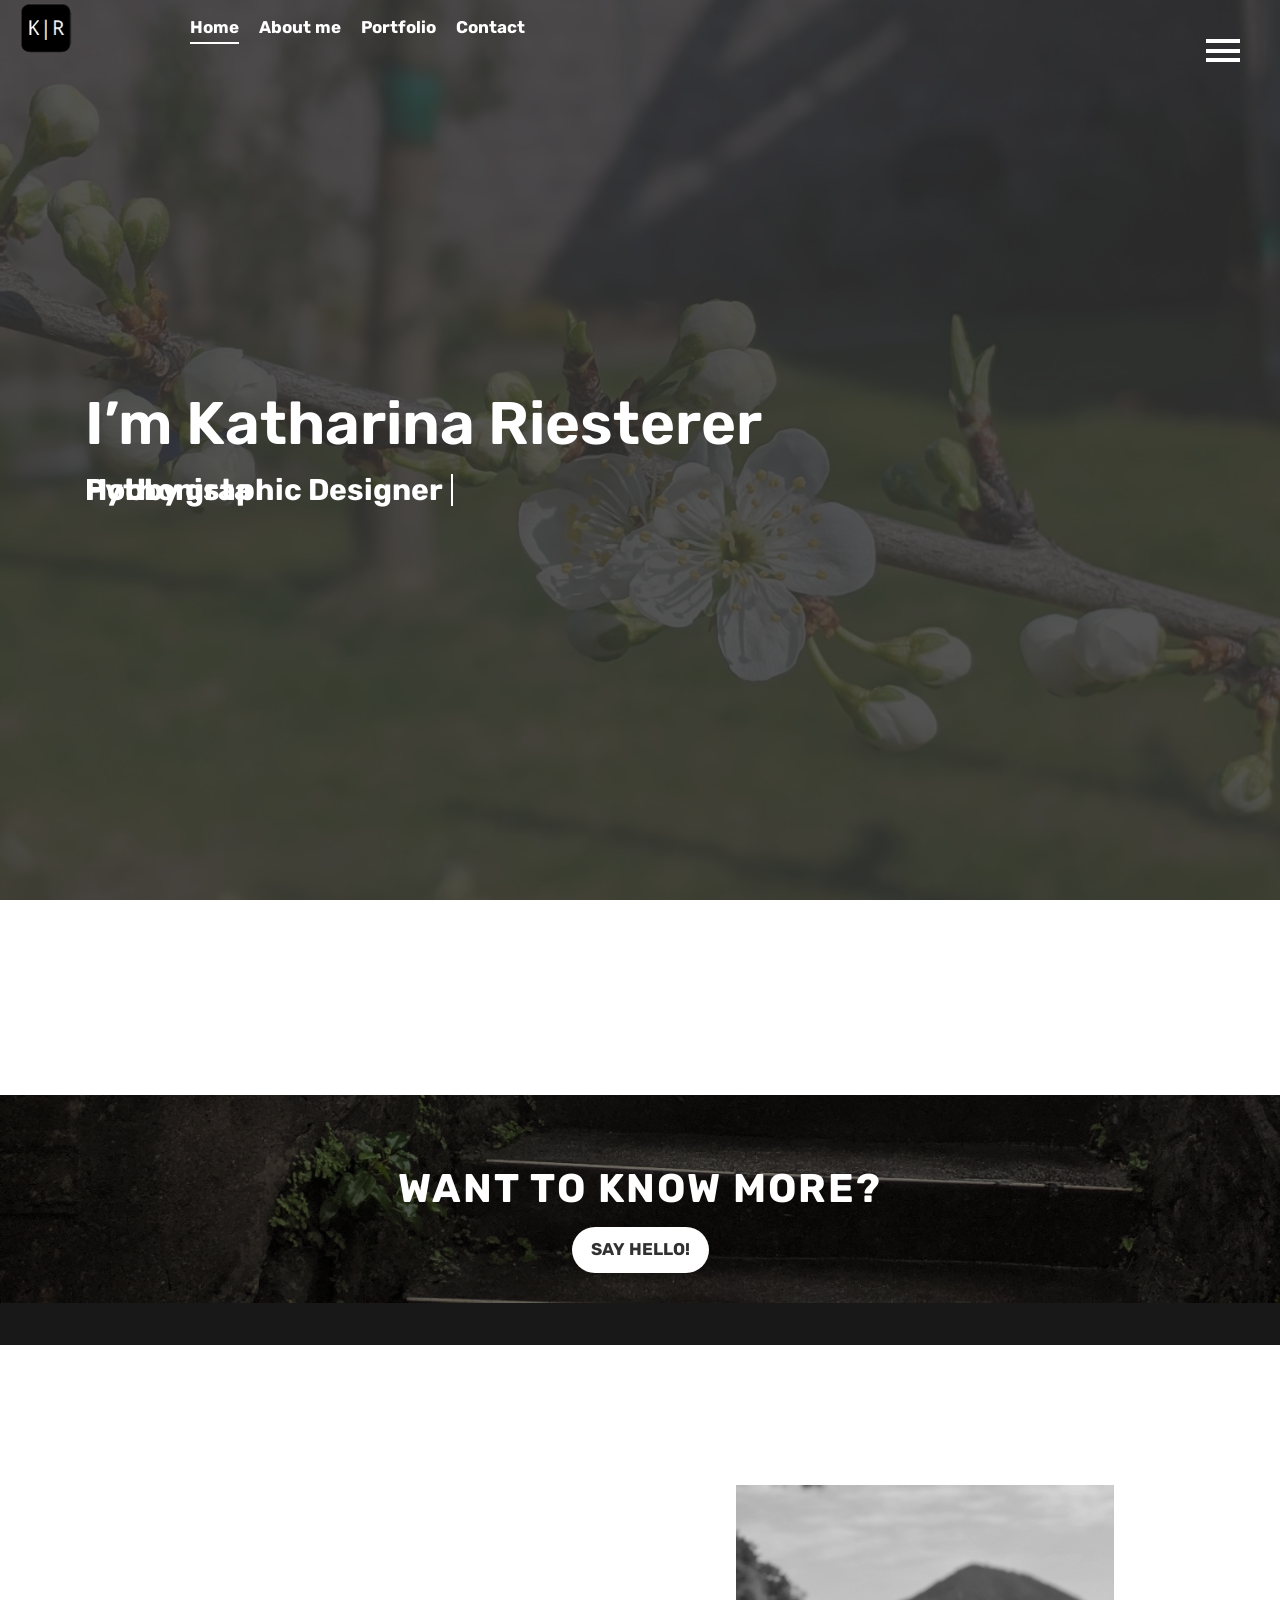
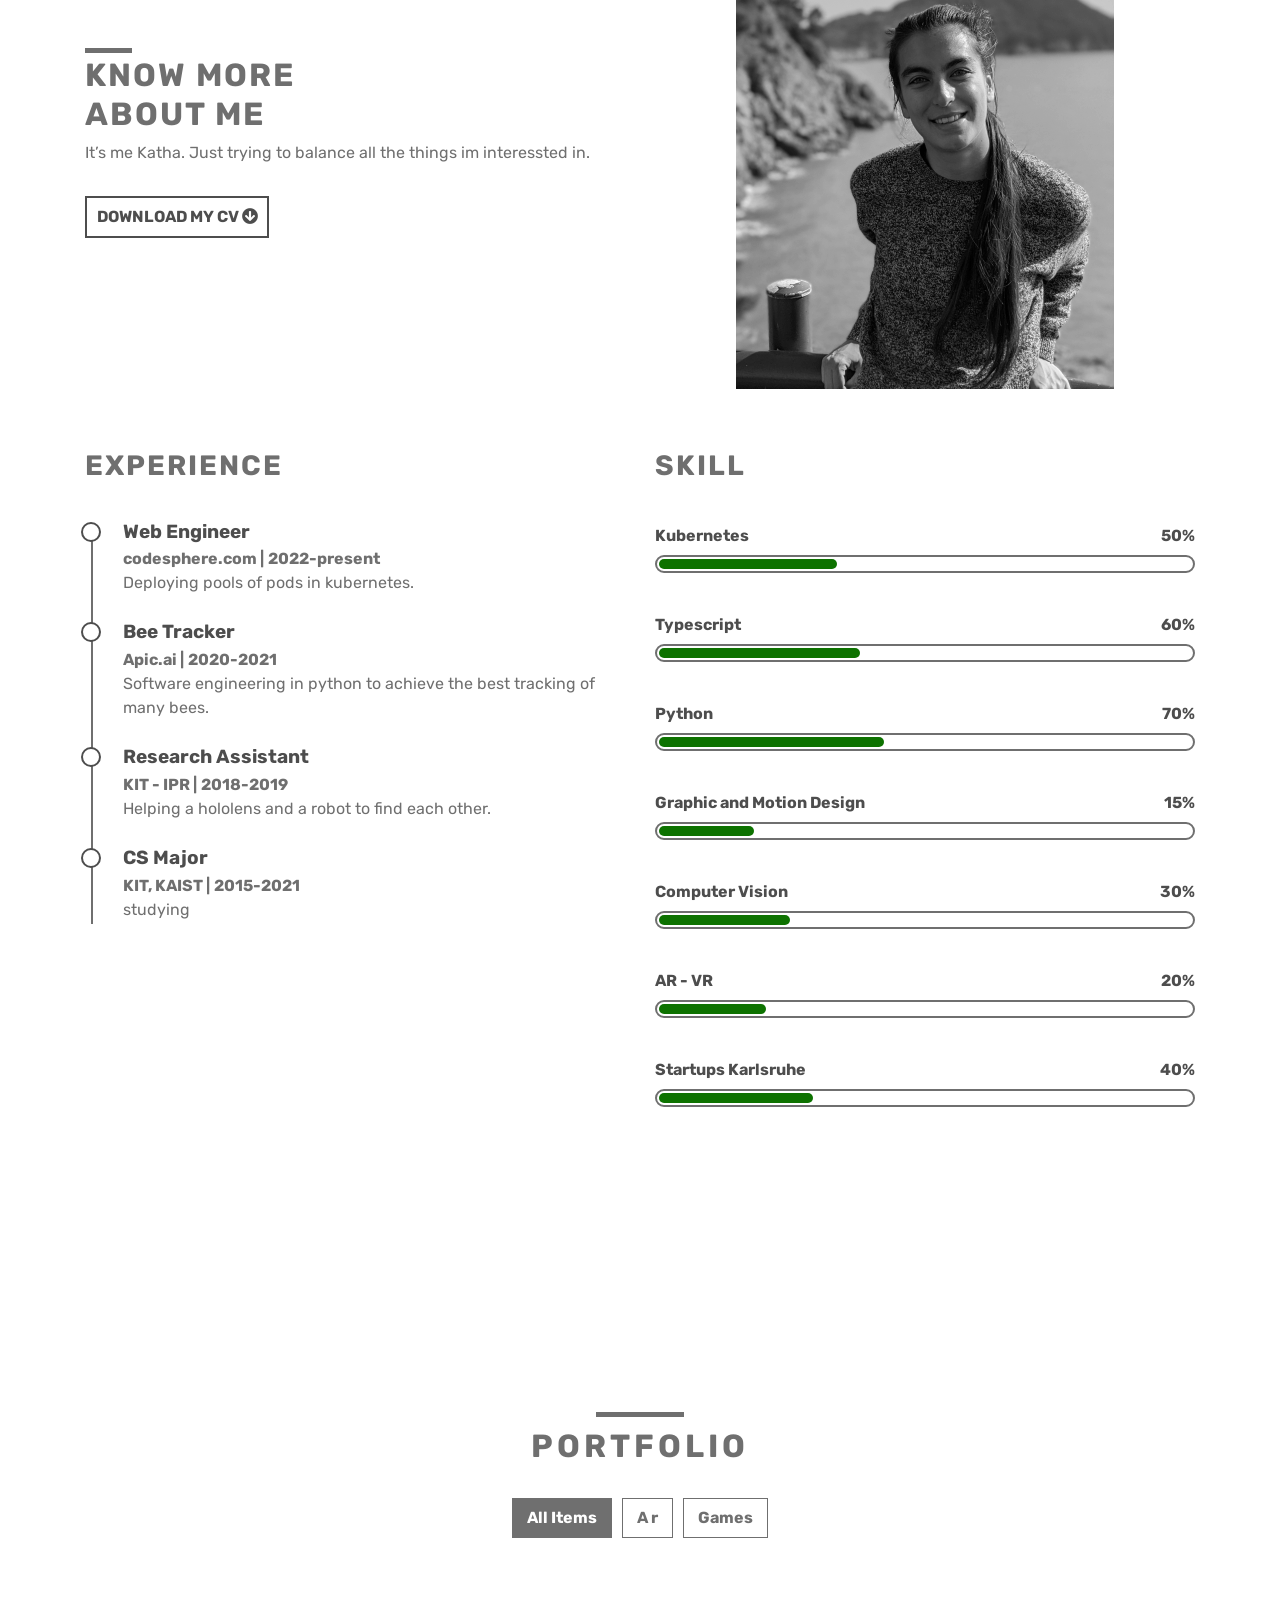
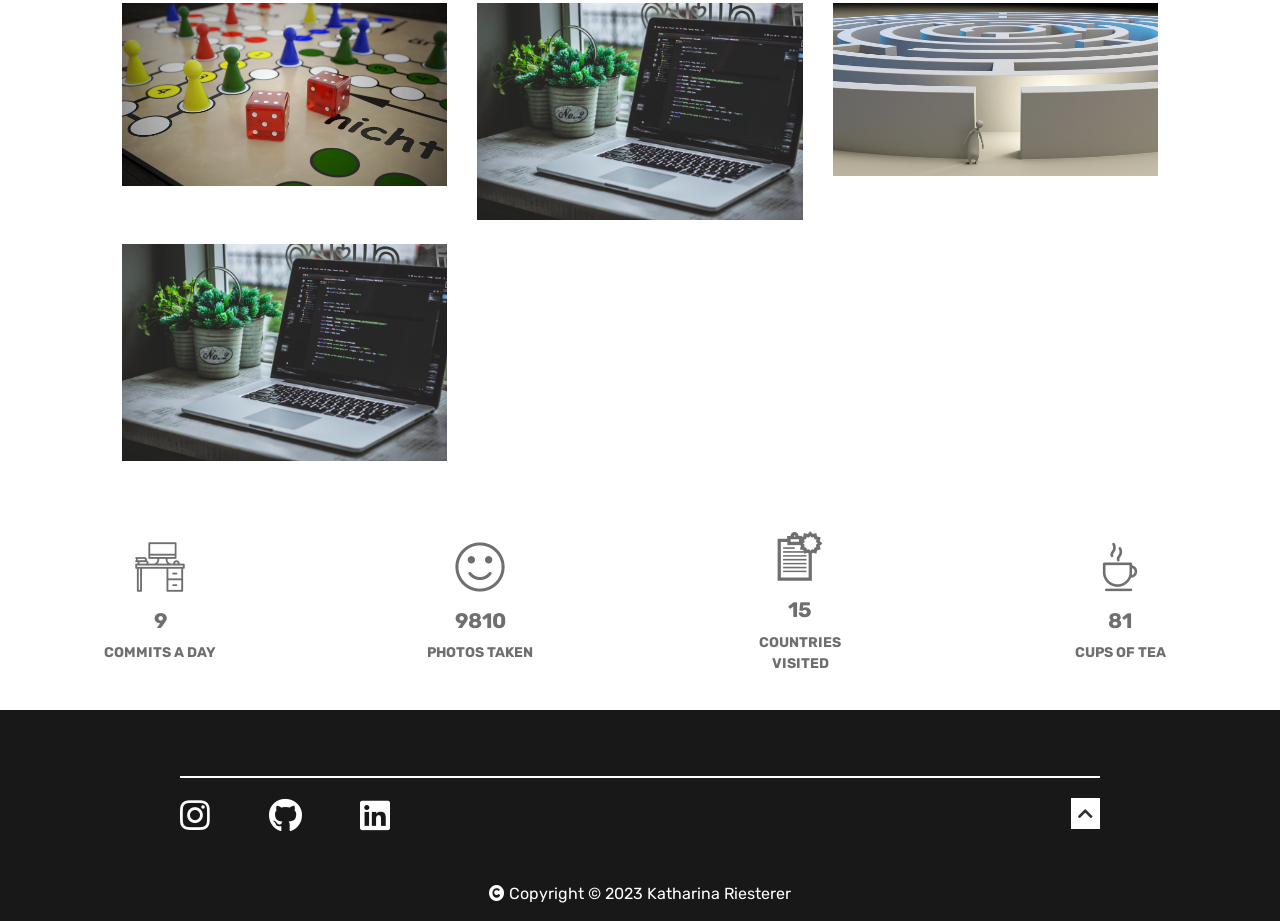
==== commit cbb57e82: "Merge branch 'master' of https://github.com/KathaRies/KathaRies.github.io" ====
--- a/index.html
+++ b/index.html
@@ -54,7 +54,7 @@
     
     <div class="menu-container">
         <div class="desktop-menu-logo"><a href="/"><img class="img-fluid"
-              src="https://KathaRies.github.io" alt="Katha | Portfolio" id="desktop-logo"></a>
+              src="https://KathaRies.github.io/images/favicon.png" alt="Katha | Portfolio" id="desktop-logo"></a>
         </div>
       <ul class="desktop-menu list-inline mb-0" id="desktop-menu">
         
@@ -80,7 +80,7 @@
           </div>
         </a>
         <div class="mobile-menu-logo"><a href="/"><img class="img-fluid"
-              src="https://KathaRies.github.io" alt="Katha | Portfolio"></a>
+              src="https://KathaRies.github.io/images/favicon.png" alt="Katha | Portfolio"></a>
         </div>
         <div class="menu-slider">
           <nav>
@@ -150,6 +150,8 @@
                 <b >Blender Wannabe</b>
                 
                 <b >Plant lover</b>
+
+                <b >Kubernetes beginner</b>
                 
               </span>
             </strong>
@@ -267,6 +269,15 @@
       <div class="col-lg-6 col-sm-6 col-11 experience wow fadeInUp" data-wow-duration="1.5s">
         <h3>EXPERIENCE</h3>
         <ul class="experience-chart">
+
+          <li>
+            <div class="single-experience">
+              <h4>Web Engineer</h4>
+               <span>codesphere.com |</span> 
+               <span>2022-present</span> 
+               <p>Deploying pools of pods in kubernetes.</p> 
+            </div>
+          </li>
           
           <li>
             <div class="single-experience">
@@ -290,7 +301,7 @@
             <div class="single-experience">
               <h4>CS Major</h4>
                <span>KIT, KAIST |</span> 
-               <span>2008-2021</span> 
+               <span>2015-2021</span> 
                <p>studying</p> 
             </div>
           </li>
@@ -305,13 +316,33 @@
       <div class="col-lg-6 col-sm-6 col-11 skill wow fadeInUp" data-wow-duration="1.5s">
         <h3>SKILL</h3>
         <div class="skill-progress-bar">
+
+          <div class="clearfix">
+            <span class="skillbar-title">Kubernetes</span>
+            
+            <span class="skill-bar-percent">50%</span>
+            
+            <div class="skillbar" data-percent="50%">
+              <div class="skillbar-bar"></div>
+            </div>
+          </div>
+
+          <div class="clearfix">
+            <span class="skillbar-title">Typescript</span>
+            
+            <span class="skill-bar-percent">60%</span>
+            
+            <div class="skillbar" data-percent="60%">
+              <div class="skillbar-bar"></div>
+            </div>
+          </div>
           
           <div class="clearfix">
             <span class="skillbar-title">Python</span>
             
-            <span class="skill-bar-percent">50%</span>
-            
-            <div class="skillbar" data-percent="50%">
+            <span class="skill-bar-percent">70%</span>
+            
+            <div class="skillbar" data-percent="70%">
               <div class="skillbar-bar"></div>
             </div>
           </div>
@@ -383,16 +414,6 @@
         <div class="filtering wow fadeInUp" data-wow-duration="1.5s">
           <ul class="portfolio-navigation">
             <li data-filter="all" class="hvr-sweep-to-right active">All Items</li>
-            
-            
-            
-            
-            
-            
-            
-            
-            
-            
             
             <li data-filter="ar" class="hvr-sweep-to-right">A r</li>
             
@@ -473,21 +494,21 @@
         <div class="fun-facts wow fadeInUp" data-wow-duration="1.5s">
           
           <div class="fun-fact-holder">
-            <img class="img-fluid" src="https://KathaRies.github.io/images/icons/works.png" alt="HANDS TO WORK">
-            <p class="fact-counter count" data-count="100">0</p>
-            <p>HANDS TO WORK</p>
+            <img class="img-fluid" src="https://KathaRies.github.io/images/icons/works.png" alt="COMMITS A DAY">
+            <p class="fact-counter count" data-count="17">0</p>
+            <p>COMMITS A DAY</p>
           </div>
           
           <div class="fun-fact-holder">
-            <img class="img-fluid" src="https://KathaRies.github.io/images/icons/happy.png" alt="STARTED CLIENT">
-            <p class="fact-counter count" data-count="200">0</p>
-            <p>STARTED CLIENT</p>
+            <img class="img-fluid" src="https://KathaRies.github.io/images/icons/happy.png" alt="PHOTOS TAKEN">
+            <p class="fact-counter count" data-count="18037">0</p>
+            <p>PHOTOS TAKEN</p>
           </div>
           
           <div class="fun-fact-holder">
-            <img class="img-fluid" src="https://KathaRies.github.io/images/icons/project.png" alt="FINISHED PROJECT">
-            <p class="fact-counter count" data-count="250">0</p>
-            <p>FINISHED PROJECT</p>
+            <img class="img-fluid" src="https://KathaRies.github.io/images/icons/project.png" alt="COUNTRIES VISITED">
+            <p class="fact-counter count" data-count="29">0</p>
+            <p>COUNTRIES VISITED</p>
           </div>
           
           <div class="fun-fact-holder">
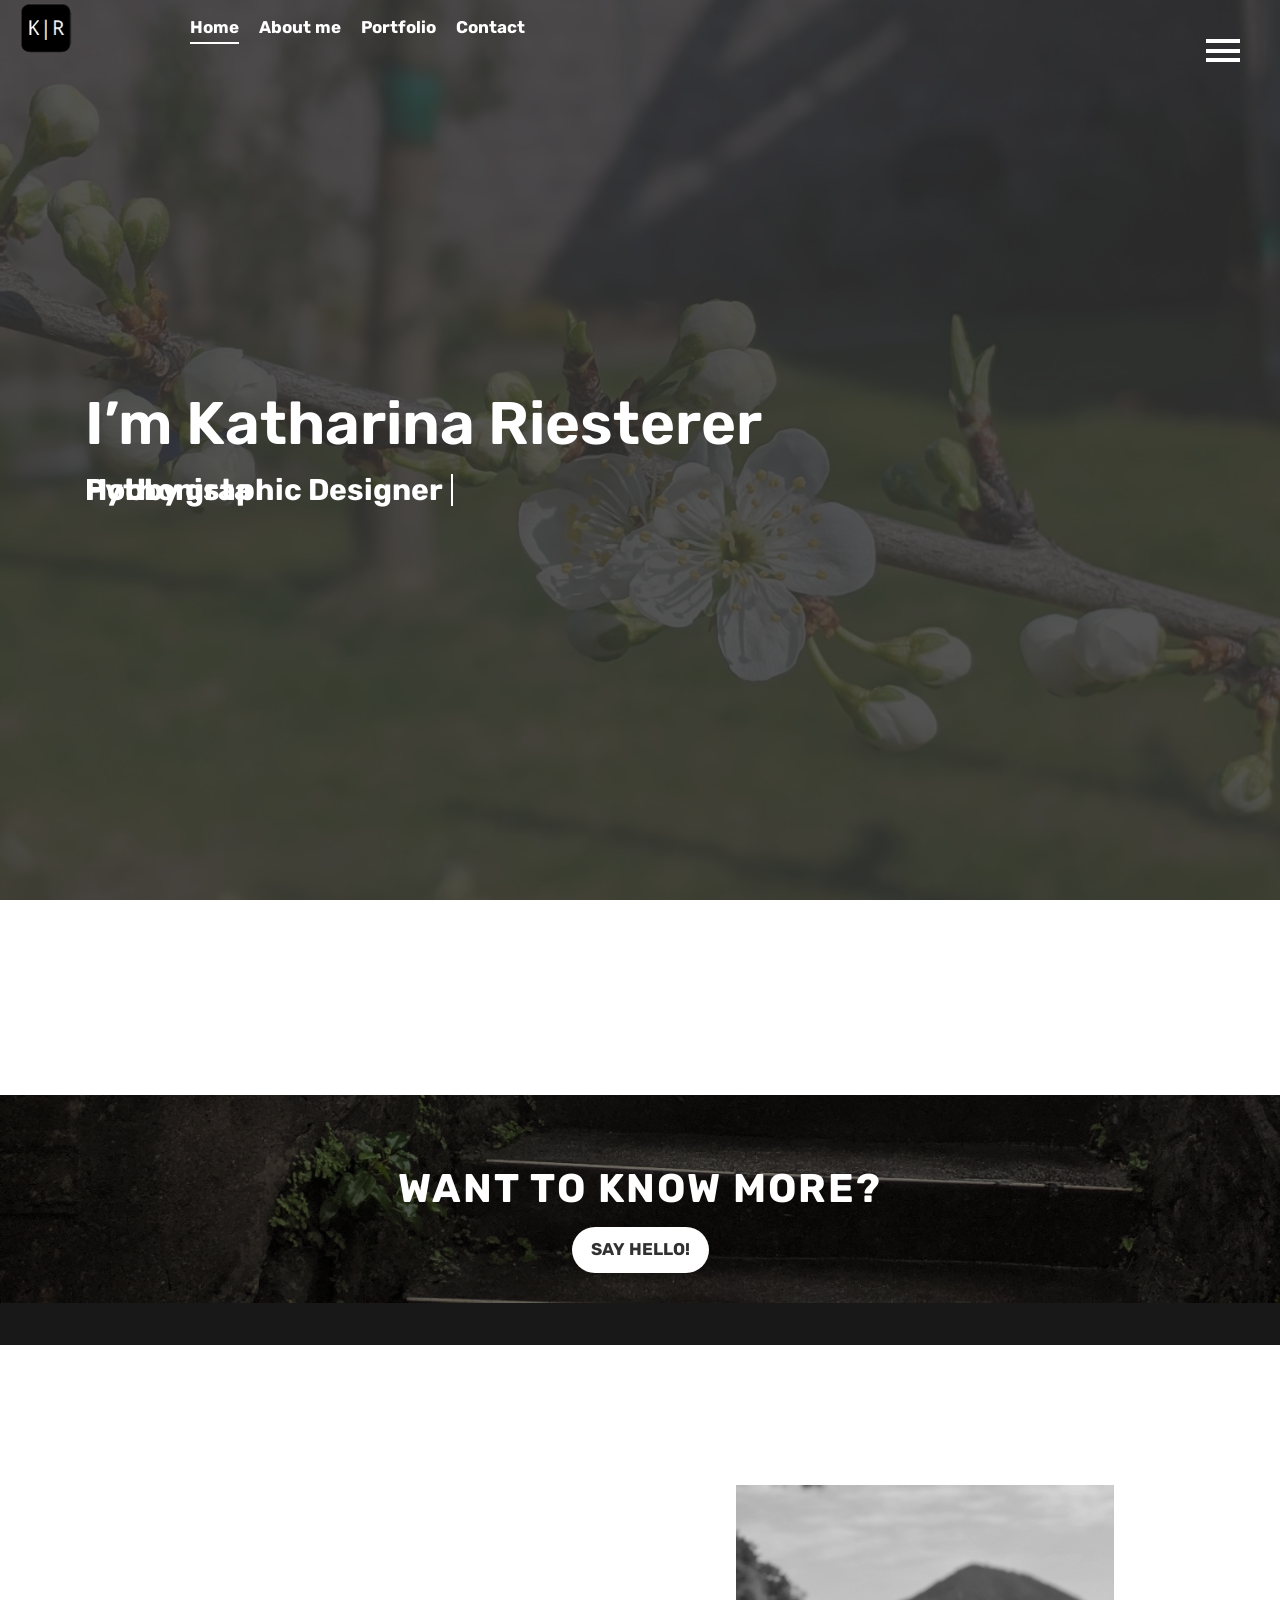
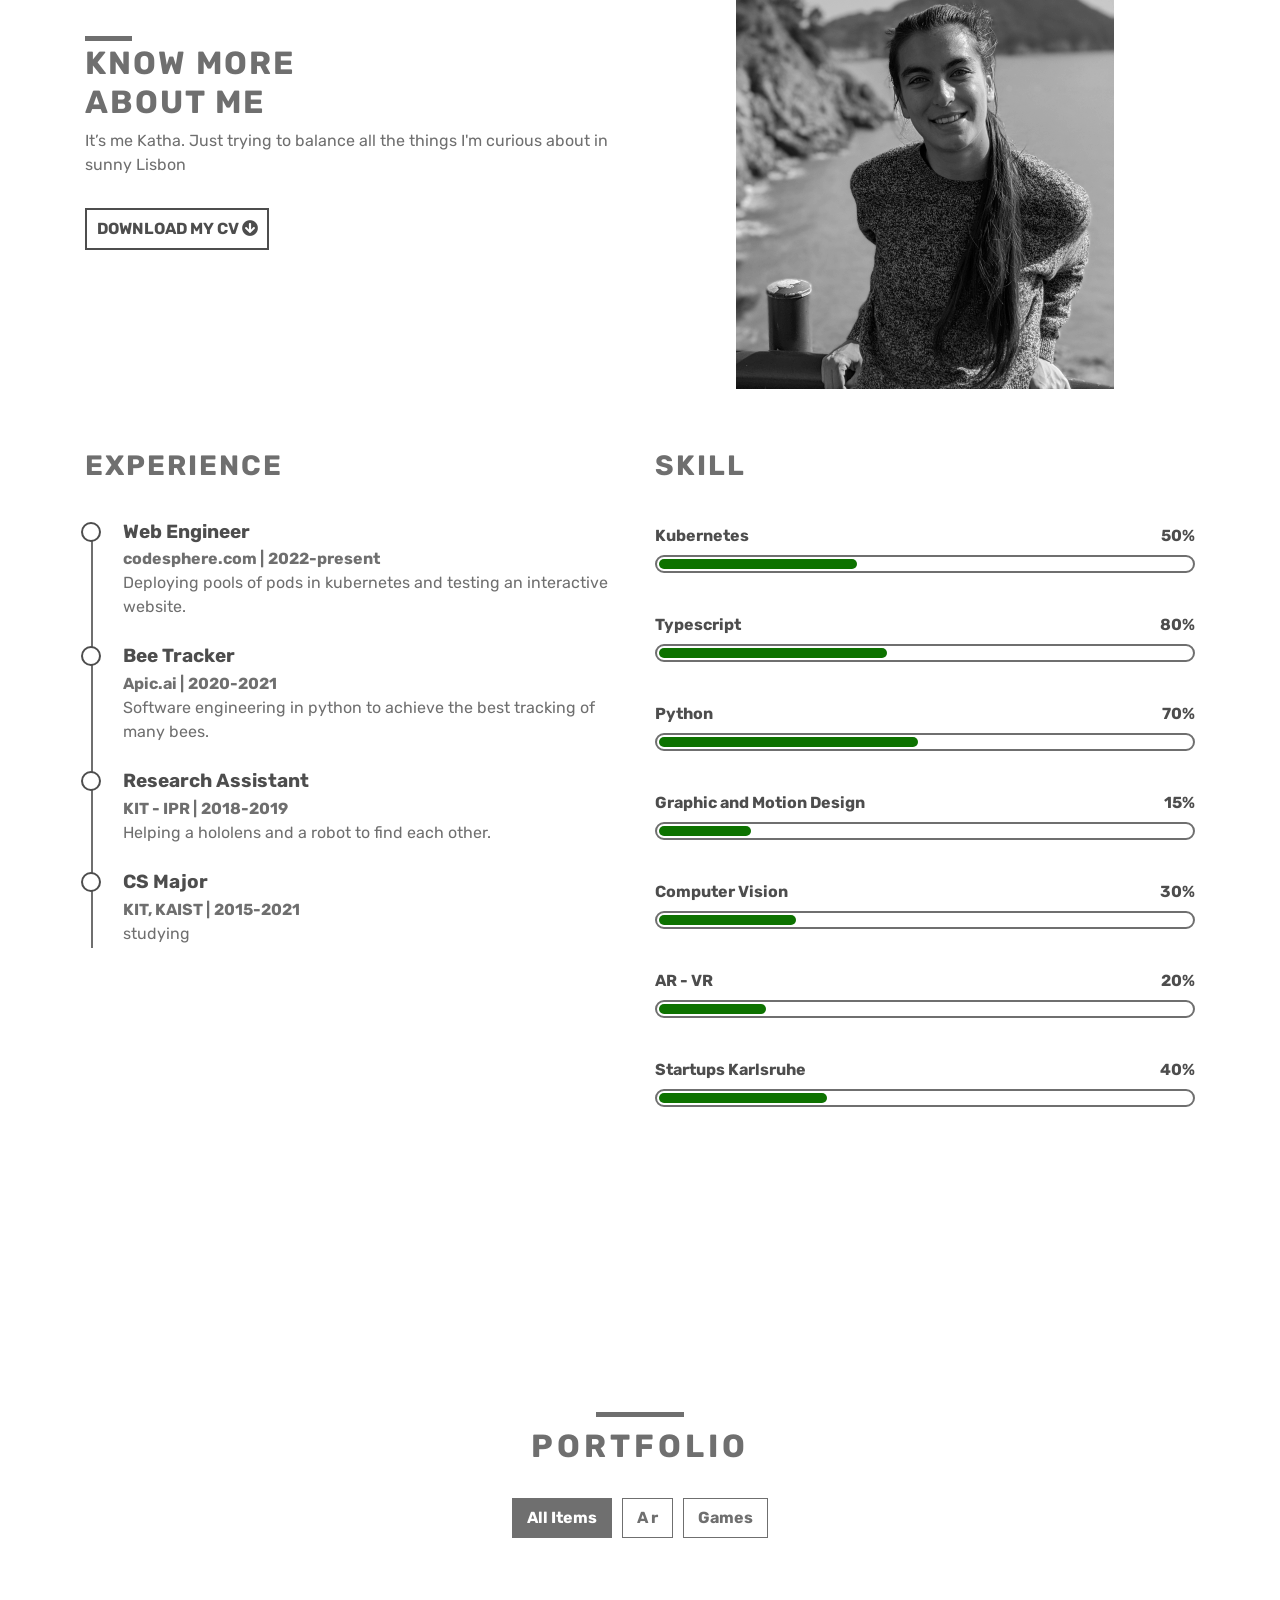
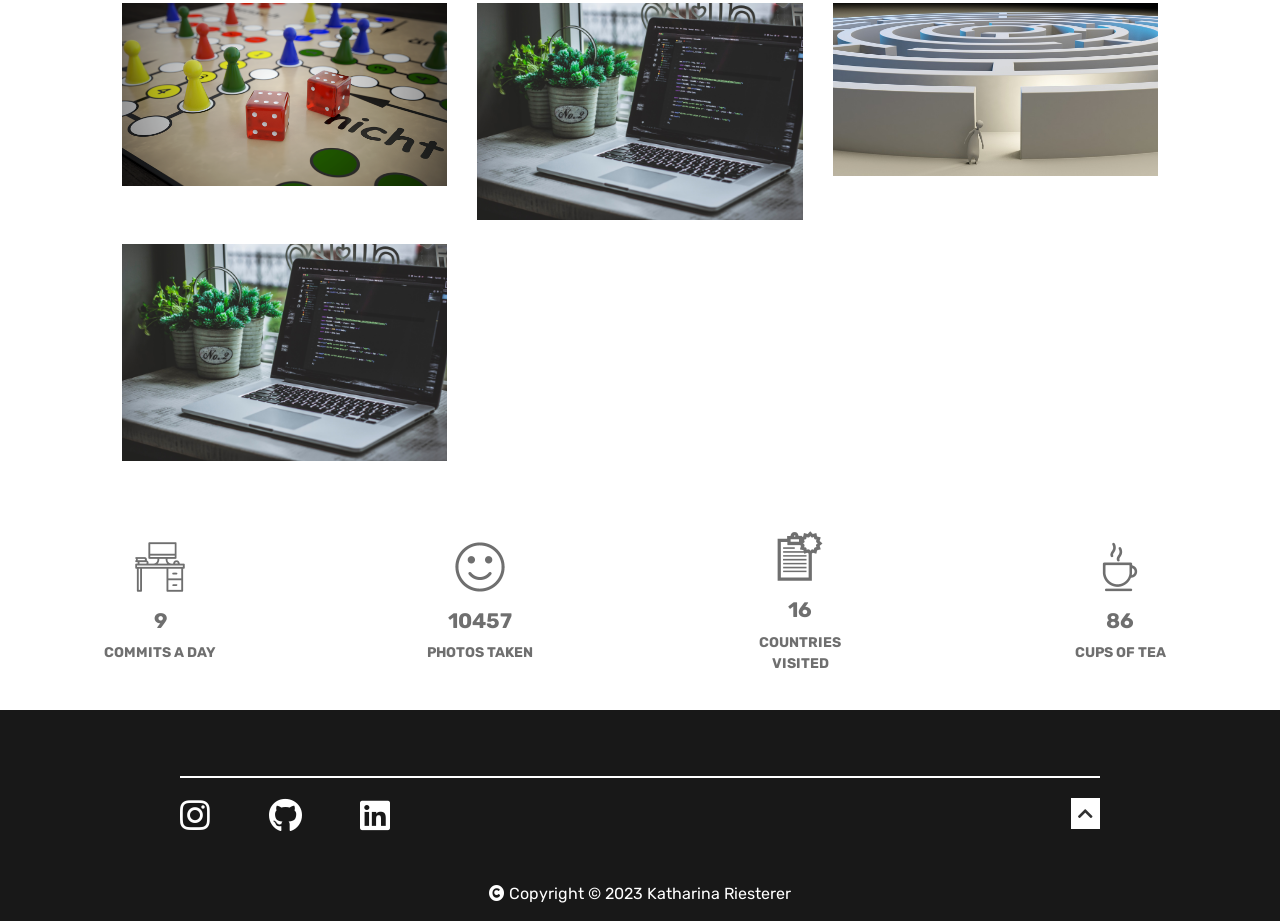
==== commit 503c09b5: "minor updates" ====
--- a/index.html
+++ b/index.html
@@ -245,7 +245,7 @@
       <div class="col-lg-6 col-md-6 col-sm-6 about-me-text d-flex align-self-center">
         <div class="text-holder wow fadeInUp" data-wow-duration="1.5s">
           <h1>KNOW MORE <br> ABOUT ME</h1>
-          <p>It&rsquo;s me Katha. Just trying to balance all the things im interessted in.</p>
+          <p>It&rsquo;s me Katha. Just trying to balance all the things I'm curious about in sunny Lisbon</p>
           
           
 
@@ -275,7 +275,7 @@
               <h4>Web Engineer</h4>
                <span>codesphere.com |</span> 
                <span>2022-present</span> 
-               <p>Deploying pools of pods in kubernetes.</p> 
+               <p>Deploying pools of pods in kubernetes and testing an interactive website.</p> 
             </div>
           </li>
           
@@ -330,7 +330,7 @@
           <div class="clearfix">
             <span class="skillbar-title">Typescript</span>
             
-            <span class="skill-bar-percent">60%</span>
+            <span class="skill-bar-percent">80%</span>
             
             <div class="skillbar" data-percent="60%">
               <div class="skillbar-bar"></div>
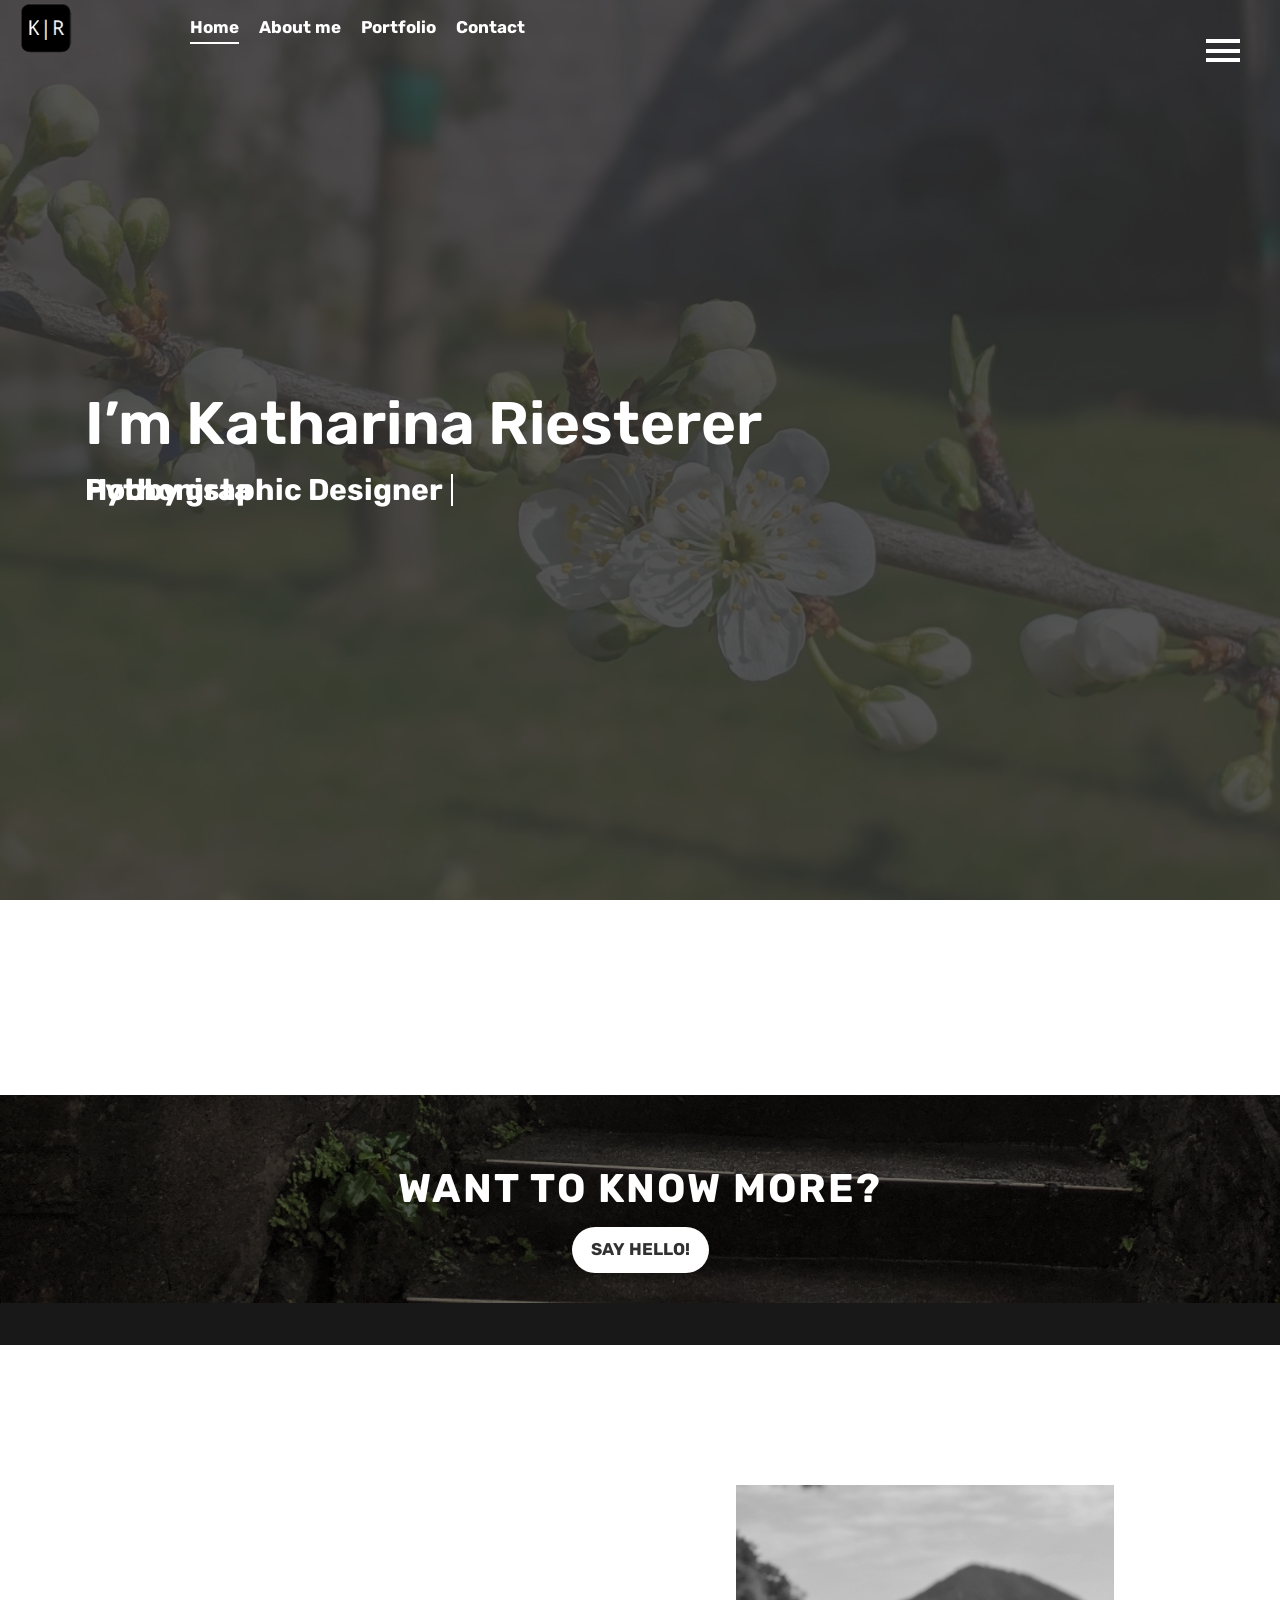
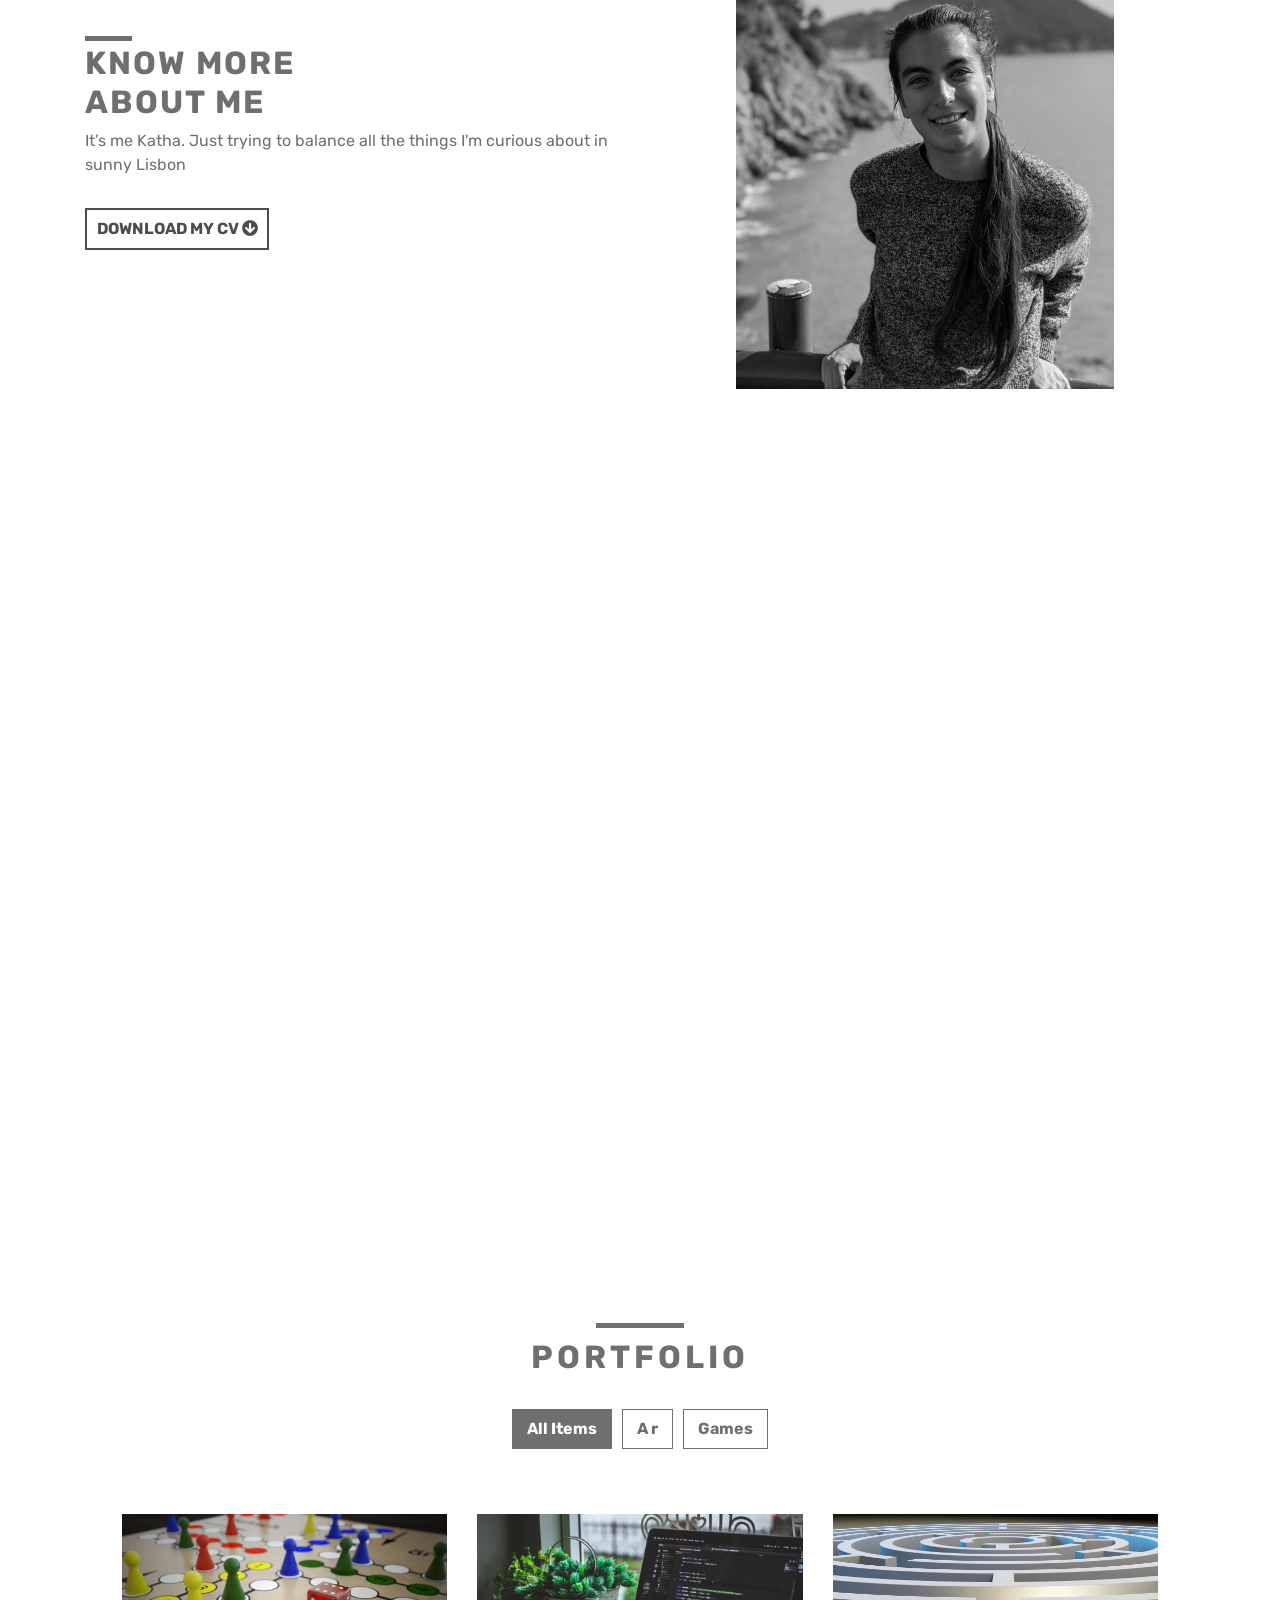
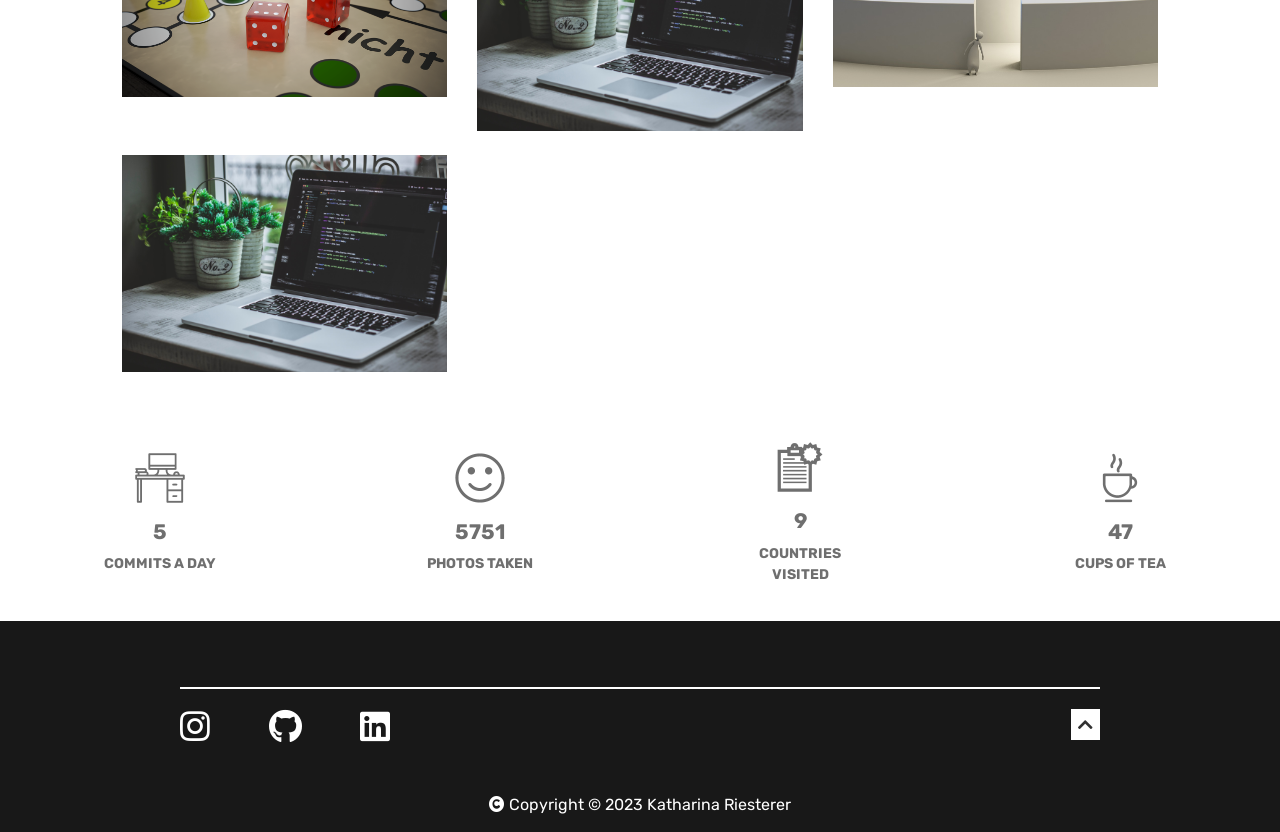
==== commit 1f0899a3: "remmove startups" ====
--- a/index.html
+++ b/index.html
@@ -332,7 +332,7 @@
             
             <span class="skill-bar-percent">80%</span>
             
-            <div class="skillbar" data-percent="60%">
+            <div class="skillbar" data-percent="80%">
               <div class="skillbar-bar"></div>
             </div>
           </div>
@@ -373,16 +373,6 @@
             <span class="skill-bar-percent">20%</span>
             
             <div class="skillbar" data-percent="20%">
-              <div class="skillbar-bar"></div>
-            </div>
-          </div>
-          
-          <div class="clearfix">
-            <span class="skillbar-title">Startups Karlsruhe</span>
-            
-            <span class="skill-bar-percent">40%</span>
-            
-            <div class="skillbar" data-percent="40%">
               <div class="skillbar-bar"></div>
             </div>
           </div>
